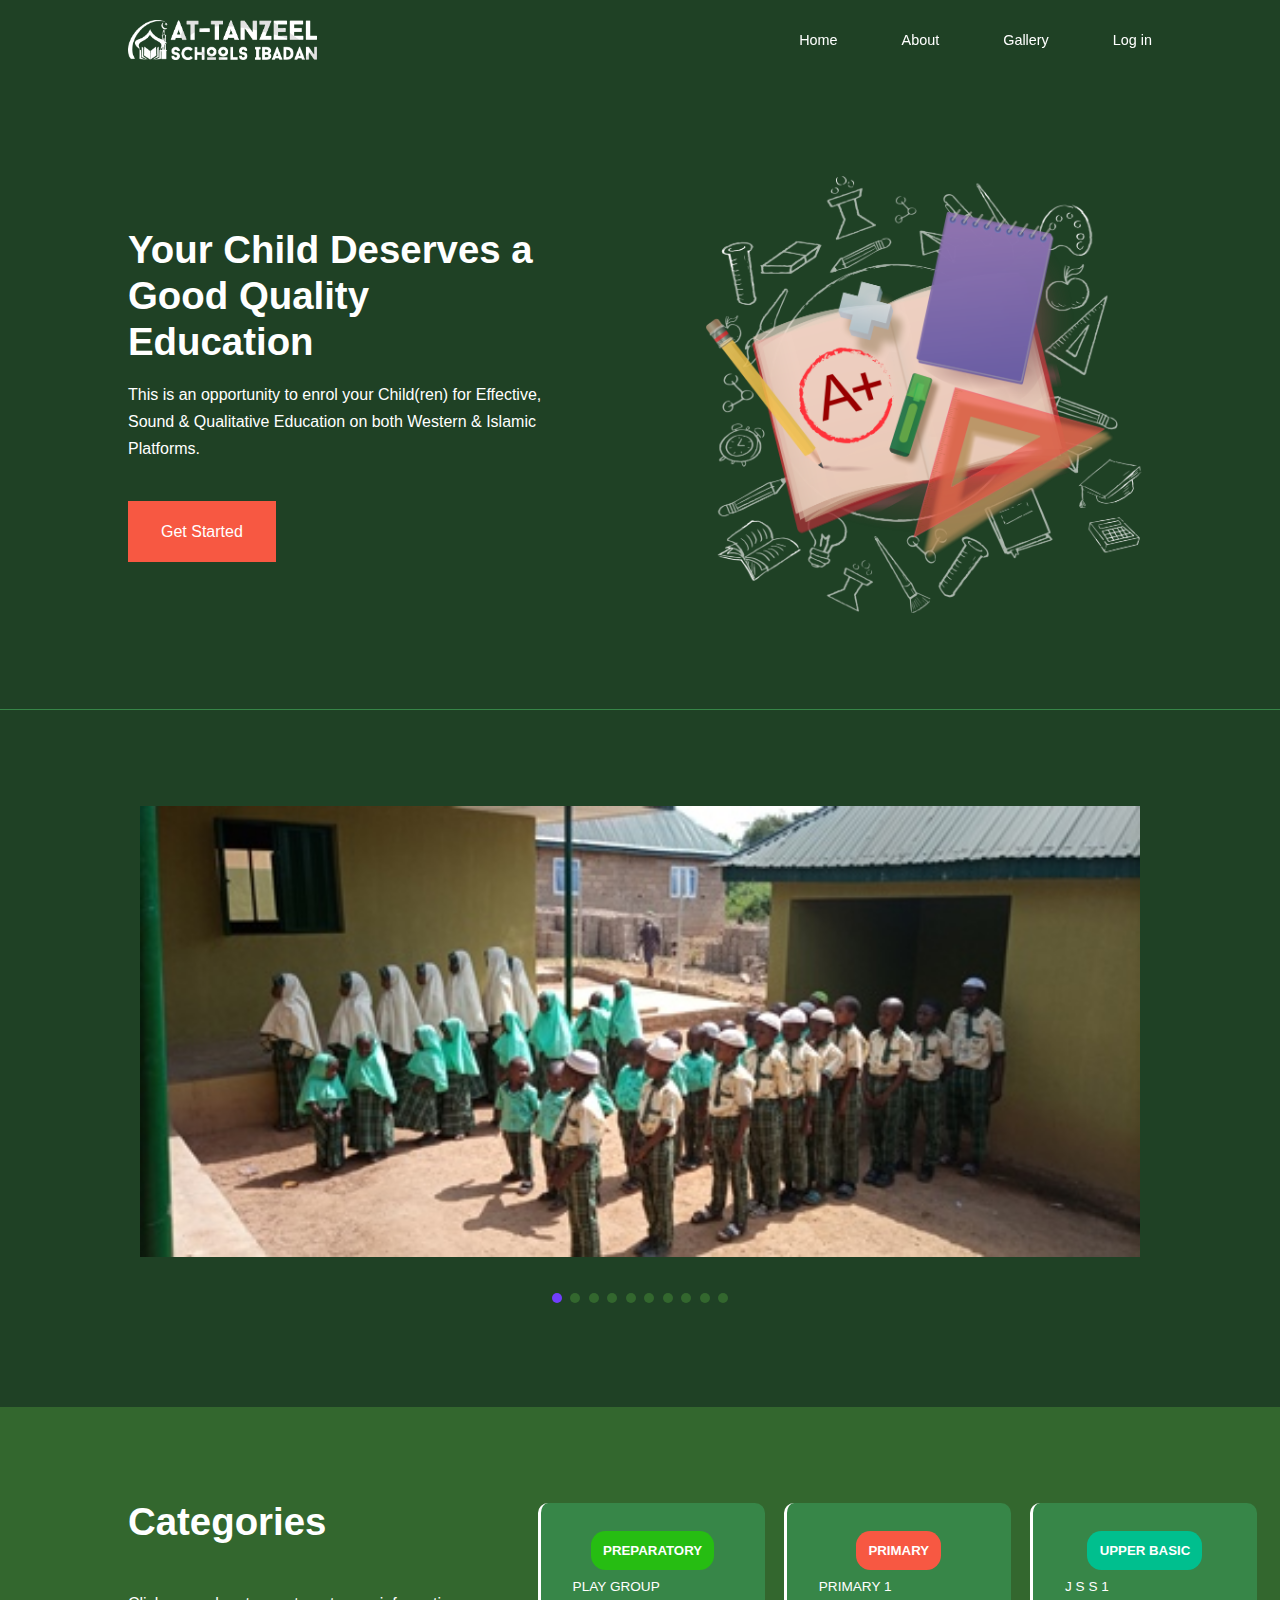
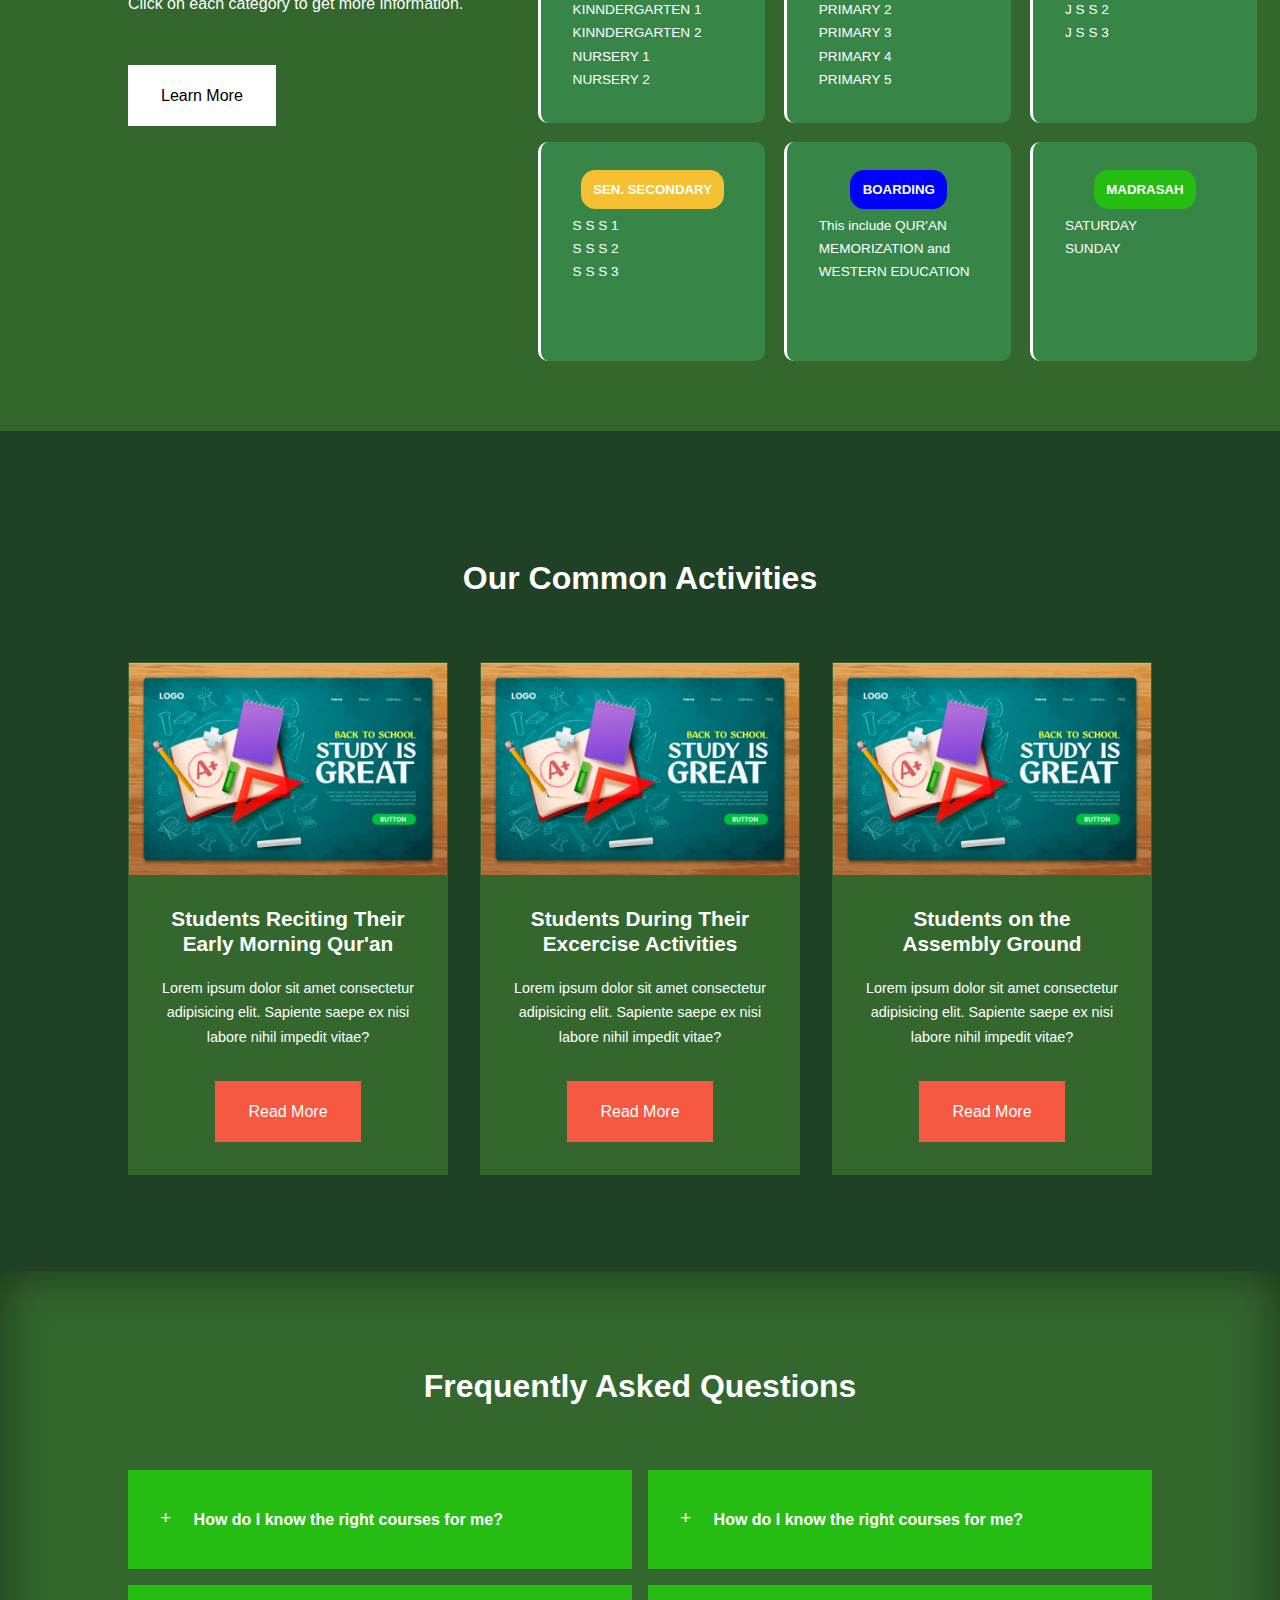
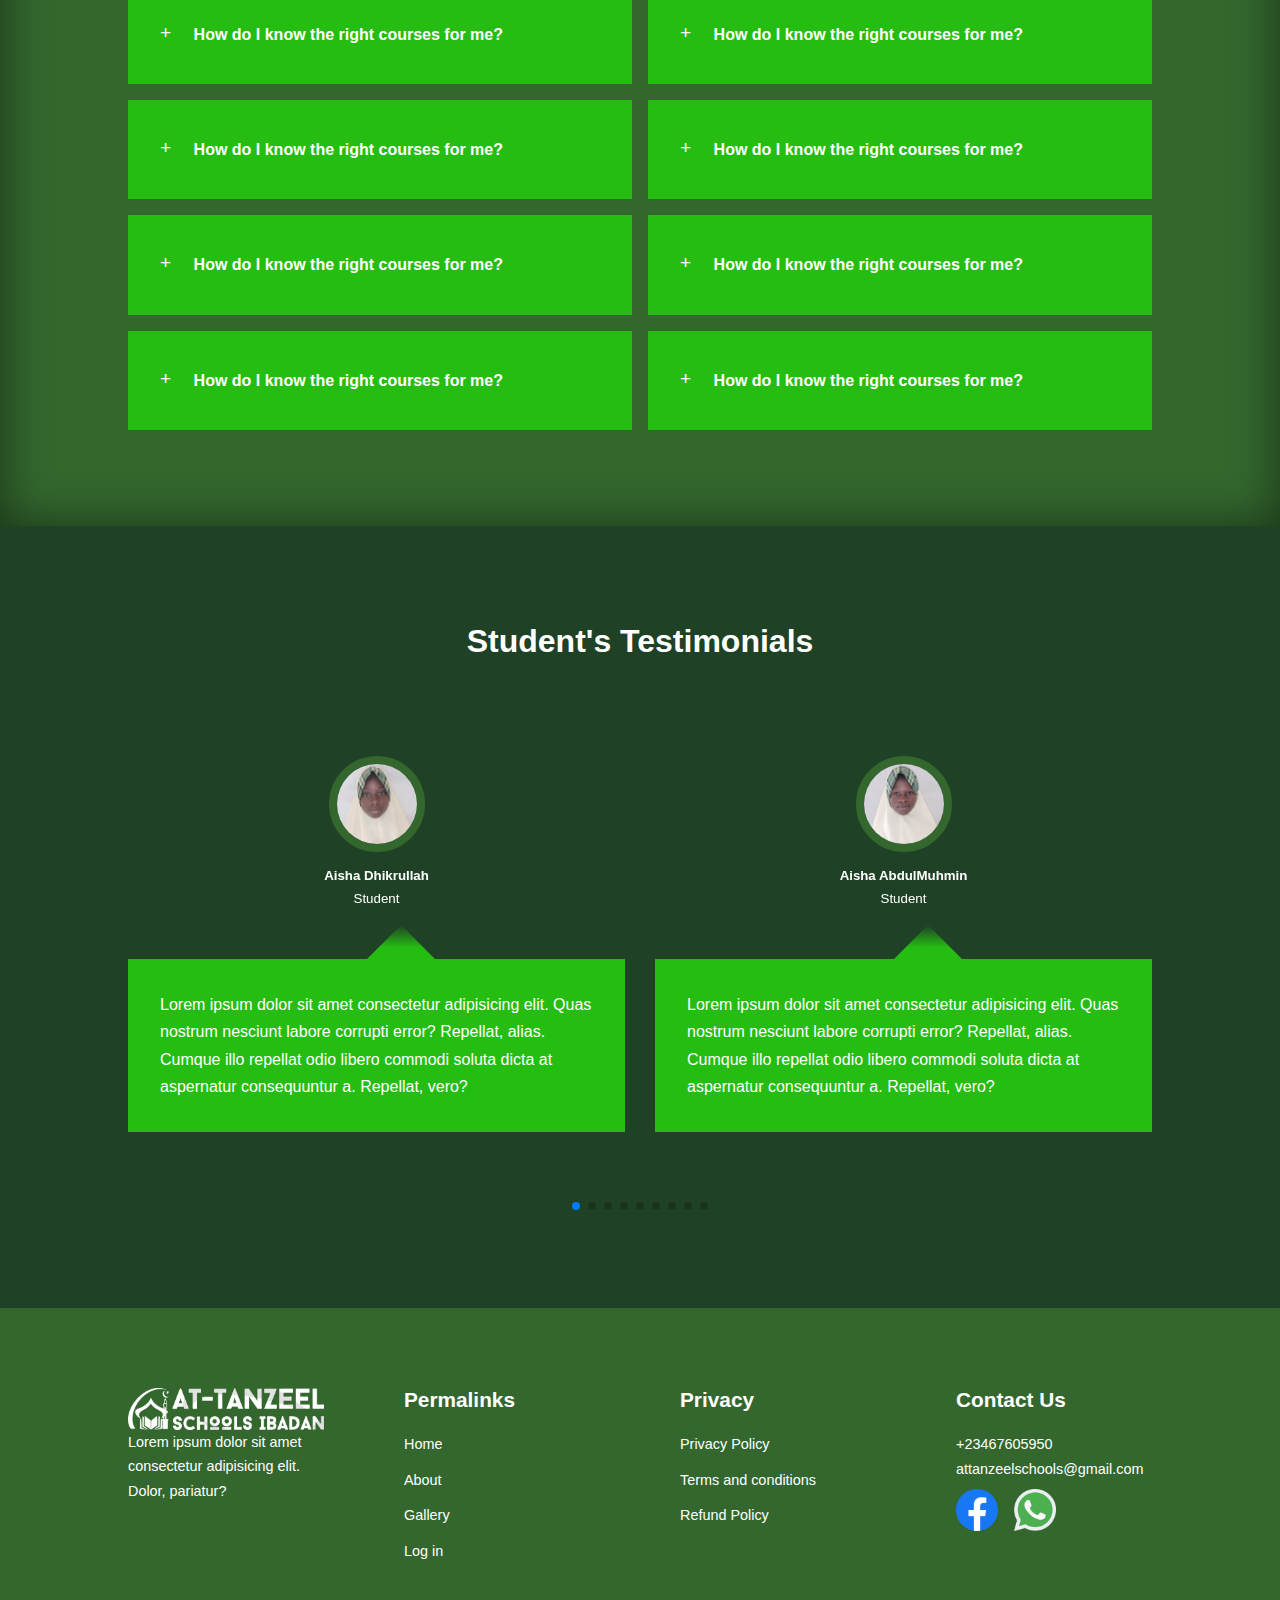
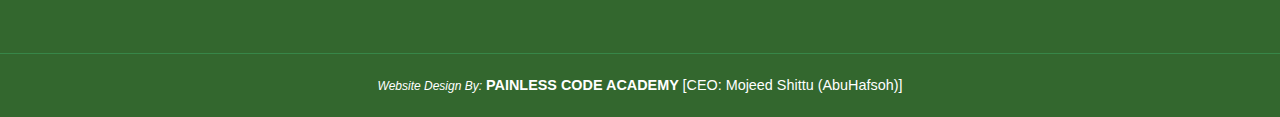
==== index.html @ 1cb52e2e "Update index.html" ====
<!doctype html>
<html lang="en">
<head>
    <meta charset="utf-8">
    <meta http-equiv="X-UA-Compatible" content="IE=edge">
    <meta name="viewport" content="width=device-width, initial-1scale=1.0">
    <title>AT-TANZEEL WEB PAGE</title>

    <!--ICONSCOUT CDN-->
    <link rel="stylesheet" href="https://unicons.iconscout.com/release/
    v2.1.6/css/unicons.css">

    <!--SWIPER JS-->
    <link rel="stylesheet" href="https://cdn.jsdelivr.net/npm/swiper@8/swiper-bundle.min.css"/>

    <link rel="stylesheet" href="./css/style.css">
</head>
<body>
    <nav>
        <div class="container nav__container">
            <a href="index.html"><img src="img/watlogo.png" ></a>
            <ul class="nav__menu">
                <li><a href="index.html">Home</a></li>
                <li><a href="about.html">About</a></li>
                <li><a href="gallery.html">Gallery</a></li>
                <li><a href="login.html">Log in</a></li>
            </ul>
            <button id="open-menu-btn"><img src="img/menu.png" ></button>
            <button id="close-menu-btn"><img src="img/cancel.png" ></button>
        </div>
    </nav>
<!---------------------------END OF NAVBAR------------------------------->

<header>
    <div class="container header__container">
        <div class="header__left">
            <h1>Your Child Deserves a Good Quality Education</h1>
            <p>
                This is an opportunity to enrol your Child(ren) for Effective, 
Sound & Qualitative Education on both Western & Islamic 
Platforms.
            </p>
            <a href="courses.html" class="btn btn-primary">Get Started</a>
        </div>

        <div class="header__right">
            <div class="header__right-image">
                <img src="./img/boook.png" >
            </div>
        </div>
    </div>
</header>
<!-----------------------END OF HEADER---------------------------->

<section class="container slides">
    <div class="slideshow-container">
        <div class="mySlides fade">
            <img src="./img/w10.jpg">
        </div>

        <div class="mySlides fade">
            <img src="./img/w1.jpg" >
        </div>

        <div class="mySlides fade">
            <img src="./img/w2.jpg" >
        </div>

        <div class="mySlides fade">
            <img src="./img/w3.jpg" >
        </div>

        <div class="mySlides fade">
            <img src="./img/w4.jpg" >
        </div>

        <div class="mySlides fade">
            <img src="./img/w5.jpg" >
        </div>

        <div class="mySlides fade">
            <img src="./img/w6.jpg" >
        </div>

        <div class="mySlides fade">
            <img src="./img/w7.jpg" >
        </div>

        <div class="mySlides fade">
            <img src="./img/w8.jpg" >
        </div>

        <div class="mySlides fade">
            <img src="./img/w9.jpg" >
        </div>

    </div>
    <br>

    <div style="text-align:center">
        <span class="dot"></span> 
        <span class="dot"></span> 
        <span class="dot"></span>
        <span class="dot"></span>
        <span class="dot"></span>
        <span class="dot"></span>
        <span class="dot"></span>
        <span class="dot"></span>
        <span class="dot"></span>
        <span class="dot"></span>

    </div>
</section>
<!----------------------------------------END OF SLIDES--------------------------------------------->


<section class="categories">
    <div class="container categories__container">
        <div class="categories__left">
            <h1>Categories</h1>
            <p>
                Click on each category to get more information.
            </p>
            <a href="#" class="btn">Learn More</a>
        </div>

        <div class="categories__right">
            <article class="category">
                <h5><a href="#" class="category__icon">PREPARATORY</a></h5>
                <p>PLAY GROUP</p>
                <p>KINNDERGARTEN 1</p>
                <p>KINNDERGARTEN 2</p>
                <p>NURSERY 1</p>
                <p>NURSERY 2</p>
            </article>

            <article class="category">
                <h5><a href="#" class="category__icon">PRIMARY</a></h5>
                <p>PRIMARY 1</p>
                <p>PRIMARY 2</p>
                <p>PRIMARY 3</p>
                <p>PRIMARY 4</p>
                <p>PRIMARY 5</p>
            </article>

            <article class="category">
                <h5><a href="#" class="category__icon">UPPER BASIC</a></h5>
                <p>J S S 1</p>
                <p>J S S 2</p>
                <p>J S S 3</p>
            </article>

            <article class="category">
                <h5><a href="#" class="category__icon">SEN. SECONDARY</a></h5>
                <p >S S S 1</p>
                <p >S S S 2</p>
                <p >S S S 3</p>
                <p class="dummy">DUMMY</p>
                <p class="dummy">DUMMY</p>
            </article>

            <article class="category">
                <h5><a href="#" class="category__icon">BOARDING</a></h5>
                <p class="qur">This include QUR'AN MEMORIZATION and WESTERN EDUCATION</p>
                <p class="dummy">DUMMY</p>
                <p class="dummy">DUMMY</p>
            </article>

            <article class="category">
                <h5><a href="#" class="category__icon">MADRASAH</a></h5>
                <p >SATURDAY</p>
                <p>SUNDAY</p>
            </article>


        </div>
    </div>
</section>
<!-----------------------END OF CATEGORIES---------------------------->


<section class="courses">
    <h2>Our Common Activities</h2>
    <div class="container courses__container">
        <article class="course">
            <div class="course__image">
                <img src="./img/5682633.jpg">
            </div>
            <div class="course__info">
                <h4>Students Reciting Their Early Morning Qur'an</h4>
                <p>Lorem ipsum dolor sit amet consectetur adipisicing elit. Sapiente saepe ex nisi labore nihil impedit vitae?</p>
                <a href="courses.html" class="btn btn-primary">Read More</a>
            </div>
        </article>

        <article class="course">
            <div class="course__image">
                <img src="./img/5682633.jpg">
            </div>
            <div class="course__info">
                <h4>Students During Their Excercise Activities</h4>
                <p>Lorem ipsum dolor sit amet consectetur adipisicing elit. Sapiente saepe ex nisi labore nihil impedit vitae?</p>
                <a href="courses.html" class="btn btn-primary">Read More</a>
            </div>
        </article>

        <article class="course">
            <div class="course__image">
                <img src="./img/5682633.jpg">
            </div>
            <div class="course__info">
                <h4>Students on the Assembly Ground</h4>
                <p>Lorem ipsum dolor sit amet consectetur adipisicing elit. Sapiente saepe ex nisi labore nihil impedit vitae?</p>
                <a href="courses.html" class="btn btn-primary">Read More</a>
            </div>
        </article>
    </div>
</section>
<!-----------------------END OF COURSES---------------------------->




<section class="faqs">
    <h2>Frequently Asked Questions</h2>
    <div class="container faqs__container">
        <article class="faq">
            <div class="faq__icon">+</div>
            <div class="question__answer">
                <h4>How do I know the right courses for me?</h4>
                <p>Lorem ipsum dolor sit amet consectetur, adipisicing elit. Quas deserunt hic assumenda vitae, 
                    deleniti voluptatem quos iure illum harum asperiores error? 
                    Maxime quam voluptas alias minus assumenda? Harum, cum? Cumque.</p>
            </div>
        </article>

        <article class="faq">
            <div class="faq__icon">+</div>
            <div class="question__answer">
                <h4>How do I know the right courses for me?</h4>
                <p>Lorem ipsum dolor sit amet consectetur, adipisicing elit. Quas deserunt hic assumenda vitae, deleniti voluptatem quos iure illum harum asperiores error? Maxime quam voluptas alias minus assumenda? Harum, cum? Cumque.</p>
            </div>
        </article>

        <article class="faq">
            <div class="faq__icon">+</div>
            <div class="question__answer">
                <h4>How do I know the right courses for me?</h4>
                <p>Lorem ipsum dolor sit amet consectetur, adipisicing elit. Quas deserunt hic assumenda vitae, deleniti voluptatem quos iure illum harum asperiores error? Maxime quam voluptas alias minus assumenda? Harum, cum? Cumque.</p>
            </div>
        </article>

        <article class="faq">
            <div class="faq__icon">+</div>
            <div class="question__answer">
                <h4>How do I know the right courses for me?</h4>
                <p>Lorem ipsum dolor sit amet consectetur, adipisicing elit. Quas deserunt hic assumenda vitae, deleniti voluptatem quos iure illum harum asperiores error? Maxime quam voluptas alias minus assumenda? Harum, cum? Cumque.</p>
            </div>
        </article>

        <article class="faq">
            <div class="faq__icon">+</div>
            <div class="question__answer">
                <h4>How do I know the right courses for me?</h4>
                <p>Lorem ipsum dolor sit amet consectetur, adipisicing elit. Quas deserunt hic assumenda vitae, deleniti voluptatem quos iure illum harum asperiores error? Maxime quam voluptas alias minus assumenda? Harum, cum? Cumque.</p>
            </div>
        </article>

        <article class="faq">
            <div class="faq__icon">+</div>
            <div class="question__answer">
                <h4>How do I know the right courses for me?</h4>
                <p>Lorem ipsum dolor sit amet consectetur, adipisicing elit. Quas deserunt hic assumenda vitae, deleniti voluptatem quos iure illum harum asperiores error? Maxime quam voluptas alias minus assumenda? Harum, cum? Cumque.</p>
            </div>
        </article>

        <article class="faq">
            <div class="faq__icon">+</div>
            <div class="question__answer">
                <h4>How do I know the right courses for me?</h4>
                <p>Lorem ipsum dolor sit amet consectetur, adipisicing elit. Quas deserunt hic assumenda vitae, deleniti voluptatem quos iure illum harum asperiores error? Maxime quam voluptas alias minus assumenda? Harum, cum? Cumque.</p>
            </div>
        </article>

        <article class="faq">
            <div class="faq__icon">+</div>
            <div class="question__answer">
                <h4>How do I know the right courses for me?</h4>
                <p>Lorem ipsum dolor sit amet consectetur, adipisicing elit. Quas deserunt hic assumenda vitae, deleniti voluptatem quos iure illum harum asperiores error? Maxime quam voluptas alias minus assumenda? Harum, cum? Cumque.</p>
            </div>
        </article>

        <article class="faq">
            <div class="faq__icon">+</div>
            <div class="question__answer">
                <h4>How do I know the right courses for me?</h4>
                <p>Lorem ipsum dolor sit amet consectetur, adipisicing elit. Quas deserunt hic assumenda vitae, deleniti voluptatem quos iure illum harum asperiores error? Maxime quam voluptas alias minus assumenda? Harum, cum? Cumque.</p>
            </div>
        </article>

        <article class="faq">
            <div class="faq__icon">+</div>
            <div class="question__answer">
                <h4>How do I know the right courses for me?</h4>
                <p>Lorem ipsum dolor sit amet consectetur, adipisicing elit. Quas deserunt hic assumenda vitae, deleniti voluptatem quos iure illum harum asperiores error? Maxime quam voluptas alias minus assumenda? Harum, cum? Cumque.</p>
            </div>
        </article>
    </div>
</section>
<!-----------------------END OF FAQS---------------------------->



<section class="container testimonials__container mySwiper">
    <h2>Student's Testimonials</h2>
    <div class="swiper-wrapper">
        <article class="testimonial swiper-slide">
            <div class="avatar">
                <img src="./img/s1.jpg">
            </div>
            <div class="testimonial__info">
                <h5>Aisha Dhikrullah</h5>
                <small>Student</small>
            </div>
            <div class="testimonial__body">
                <p>Lorem ipsum dolor sit amet consectetur adipisicing elit. Quas nostrum nesciunt labore corrupti error? Repellat, alias. Cumque illo repellat odio libero commodi soluta dicta at aspernatur consequuntur a. Repellat, vero?</p>
            </div>
        </article>

        <article class="testimonial swiper-slide">
            <div class="avatar">
                <img src="./img/s2.jpg">
            </div>
            <div class="testimonial__info">
                <h5>Aisha AbdulMuhmin</h5>
                <small>Student</small>
            </div>
            <div class="testimonial__body">
                <p>Lorem ipsum dolor sit amet consectetur adipisicing elit. Quas nostrum nesciunt labore corrupti error? Repellat, alias. Cumque illo repellat odio libero commodi soluta dicta at aspernatur consequuntur a. Repellat, vero?</p>
            </div>
        </article>

        <article class="testimonial swiper-slide">
            <div class="avatar">
                <img src="./img/s3.jpg">
            </div>
            <div class="testimonial__info">
                <h5>AbdulWajud Adedigba</h5>
                <small>Student</small>
            </div>
            <div class="testimonial__body">
                <p>Lorem ipsum dolor sit amet consectetur adipisicing elit. Quas nostrum nesciunt labore corrupti error? Repellat, alias. Cumque illo repellat odio libero commodi soluta dicta at aspernatur consequuntur a. Repellat, vero?</p>
            </div>
        </article>

        <article class="testimonial swiper-slide">
            <div class="avatar">
                <img src="./img/s4.jpg">
            </div>
            <div class="testimonial__info">
                <h5>Naimah Lawal</h5>
                <small>Student</small>
            </div>
            <div class="testimonial__body">
                <p>Lorem ipsum dolor sit amet consectetur adipisicing elit. Quas nostrum nesciunt labore corrupti error? Repellat, alias. Cumque illo repellat odio libero commodi soluta dicta at aspernatur consequuntur a. Repellat, vero?</p>
            </div>
        </article>

        <article class="testimonial swiper-slide">
            <div class="avatar">
                <img src="./img/s5.jpg">
            </div>
            <div class="testimonial__info">
                <h5>AbdulMalik Ajibola</h5>
                <small>Student</small>
            </div>
            <div class="testimonial__body">
                <p>Lorem ipsum dolor sit amet consectetur adipisicing elit. Quas nostrum nesciunt labore corrupti error? Repellat, alias. Cumque illo repellat odio libero commodi soluta dicta at aspernatur consequuntur a. Repellat, vero?</p>
            </div>
        </article>

        <article class="testimonial swiper-slide">
            <div class="avatar">
                <img src="./img/s6.jpg">
            </div>
            <div class="testimonial__info">
                <h5>Hadiyah AbdulKabir</h5>
                <small>Student</small>
            </div>
            <div class="testimonial__body">
                <p>Lorem ipsum dolor sit amet consectetur adipisicing elit. Quas nostrum nesciunt labore corrupti error? Repellat, alias. Cumque illo repellat odio libero commodi soluta dicta at aspernatur consequuntur a. Repellat, vero?</p>
            </div>
        </article>

        <article class="testimonial swiper-slide">
            <div class="avatar">
                <img src="./img/s7.jpg">
            </div>
            <div class="testimonial__info">
                <h5>Hadeethah Akintoye</h5>
                <small>Student</small>
            </div>
            <div class="testimonial__body">
                <p>Lorem ipsum dolor sit amet consectetur adipisicing elit. Quas nostrum nesciunt labore corrupti error? Repellat, alias. Cumque illo repellat odio libero commodi soluta dicta at aspernatur consequuntur a. Repellat, vero?</p>
            </div>
        </article>

        <article class="testimonial swiper-slide">
            <div class="avatar">
                <img src="./img/s8.jpg">
            </div>
            <div class="testimonial__info">
                <h5>AbdulMuiz Asimi</h5>
                <small>Student</small>
            </div>
            <div class="testimonial__body">
                <p>Lorem ipsum dolor sit amet consectetur adipisicing elit. Quas nostrum nesciunt labore corrupti error? Repellat, alias. Cumque illo repellat odio libero commodi soluta dicta at aspernatur consequuntur a. Repellat, vero?</p>
            </div>
        </article>

        <article class="testimonial swiper-slide">
            <div class="avatar">
                <img src="./img/s9.jpg">
            </div>
            <div class="testimonial__info">
                <h5>AbdurRahman Saheed</h5>
                <small>Student</small>
            </div>
            <div class="testimonial__body">
                <p>Lorem ipsum dolor sit amet consectetur adipisicing elit. Quas nostrum nesciunt labore corrupti error? Repellat, alias. Cumque illo repellat odio libero commodi soluta dicta at aspernatur consequuntur a. Repellat, vero?</p>
            </div>
        </article>

        <article class="testimonial swiper-slide">
            <div class="avatar">
                <img src="./img/s10.jpg">
            </div>
            <div class="testimonial__info">
                <h5>Muhammad Alamutu</h5>
                <small>Student</small>
            </div>
            <div class="testimonial__body">
                <p>Lorem ipsum dolor sit amet consectetur adipisicing elit. Quas nostrum nesciunt labore corrupti error? Repellat, alias. Cumque illo repellat odio libero commodi soluta dicta at aspernatur consequuntur a. Repellat, vero?</p>
            </div>
        </article>
    </div>
    <div class="swiper-pagination"></div>
</section>
<!-----------------------------------END OF TESTIMONIAL----------------------------------------->

<footer>
    <div class="container footer__container">
        <div class="footer__1">
            <a href="index.html" class="footer__logo"><img src="img/watlogo.png" ></a>
            <p>
                Lorem ipsum dolor sit amet consectetur adipisicing elit. Dolor, pariatur?
            </p>
        </div>

        <div class="footer__2">
            <h4>Permalinks</h4>
            <ul class="permalinks">
                <li><a href="index.html">Home</a></li>
                <li><a href="about.html">About</a></li>
                <li><a href="gallery.html">Gallery</a></li>
                <li><a href="login.html">Log in</a></li>
            </ul>
        </div>

        <div class="footer__3">
            <h4>Privacy</h4>
            <ul class="privacy">
                <li><a href="#">Privacy Policy</a></li>
                <li><a href="#">Terms and conditions</a></li>
                <li><a href="#">Refund Policy</a></li>
            </ul>
        </div>

        <div class="footer__4">
            <h4>Contact Us</h4>
            <div>
                <p>+23467605950</p>
                <p>attanzeelschools@gmail.com</p>
            </div>

            <ul class="footer__socials">
                <li><a href="#" class="f"><img src="./img/fb.png"></a></li>
                <li><a href="#" class="w"><img src="./img/wat.png"></a></li>
            </ul>
        </div>
    </div>

    <div class="footer__copyright">
        <small><em>Website Design By:</small></em> <strong>PAINLESS CODE ACADEMY </strong>[CEO: Mojeed Shittu (AbuHafsoh)]</small>
    </div>
</footer>
<!-----------------------------------END OF FOOTER----------------------------------------->




<script src="https://cdn.jsdelivr.net/npm/swiper@8/swiper-bundle.min.js"></script>
<script src="./js/main.js"></script>
<script>
    var swiper = new Swiper(".mySwiper", {
        slidesPerView: 1,
        spaceBetween: 30,
        pagination: {
          el: ".swiper-pagination",
          clickable: true,
        },
        //when window width is >= 600px
        breakpoints: {
            600: {
                slidesPerView: 2,
            }
        }
      });
</script>

<!---------------------------------------IMAGE SLIDERS------------------------------------->
<script>
    let slideIndex = 0;
    showSlides();
    function showSlides() {
      let i;
      let slides = document.getElementsByClassName("mySlides");
      let dots = document.getElementsByClassName("dot");
      for (i = 0; i < slides.length; i++) {
        slides[i].style.display = "none";  
      }
      slideIndex++;
      if (slideIndex > slides.length) {slideIndex = 1}    
      for (i = 0; i < dots.length; i++) {
        dots[i].className = dots[i].className.replace(" active", "");
      }
      slides[slideIndex-1].style.display = "block";  
      dots[slideIndex-1].className += " active";
      setTimeout(showSlides, 5000); // Change image every 2 seconds
    }
    </script>
    
    <script>
    // change navbar styles on scroll

window.addEventListener('scroll', () => {
    document.querySelector('nav').classList.toggle('window-scroll', window.scrollY > 0)
})

// show/hide faq answer

const faqs = document.querySelectorAll('.faq');

faqs.forEach(faq => {
    faq.addEventListener('click', () =>{
        faq.classList.toggle('open')

        // change icon
        const icon = faq.querySelector('.faq__icon i');
        if(icon.className === 'uil uil-plus') {
            icon.className = 'uil uil-minus'
        } else {
            icon.className = 'uil uil-plus'
        }

    })
})


///show/hide nav menu
const menu = document.querySelector(".nav__menu")
const menuBtn = document.querySelector("#open-menu-btn")
const closeBtn = document.querySelector("#close-menu-btn")

menuBtn.addEventListener('click', () => {
    menu.style.display = "flex";
    closeBtn.style.display = "inline-block";
    menuBtn.style.display = "none";
})

/// close nav menuu
closeBtn.addEventListener('click', () => {
    menu.style.display = "none";
    closeBtn.style.display = "none";
    menuBtn.style.display = "inline-block";
})
    </script>
</body>

</html>
---- css/style.css ----
* {
    margin: 0;
    padding: 0;
    outline: 0;
    border: 0;
    text-decoration: none;
    list-style: none;
    box-sizing: border-box;
}

:root{
    --color-primary: #26bd12;
    --color-success: #00bf8e;
    --color-warning: #f5c132;
    --color-danger: #f75842;
    --color-danger-variant: rgba(247, 88, 66, 0.4);
    --color-white: #fff;
    --color-light: rgba(255, 255, 255, 0.7);  
    --color-black: #000;  
    --color-bg: #1f4125;
    --color-bg1: #33672e;
    --color-bg2: #378648;
 

    --container-width-lg: 80%;
    --container-width-md: 90%;
    --container-width-sn: 94%;

    --transition: all 400ms ease;
}

body {
    font-family: 'Segoe UI', Tahoma, Geneva, Verdana, sans-serif;
    line-height: 1.7;
    color: var(--color-white);
    background: var(--color-bg);
}

.container {
    width: var(--container-width-lg);
    margin: 0 auto;
}

section{
    padding: 6rem 0;
}

section h2 {
    text-align: center;
    margin-bottom: 4rem;
}

h1, h2, h3, h4, h5 {
    line-height: 1.2;
}

h1 {
    font-size: 2.4rem;
}

h2 {
    font-size: 2rem;
}

h3 {
    font-size: 1.6rem;
}

h4 {
    font-size: 1.3rem;
}
a {
    color: var(--color-white);
}

img {
    width: 100%;
    display: block;
    object-fit: cover;
}

.btn {
    display: inline-block;
    background: var(--color-white);
    color: var(--color-black);
    padding: 1rem 2rem;
    border: 1px solid transparent;
    font-weight: 500;
    transition: var(--transition);
}

.btn:hover {
    background: transparent;
    color: var(--color-white);
    border-color: var(--color-white);
}

.btn-primary {
    background: var(--color-danger);
    color: var(--color-white);
}

/* ******************** NAVBAR ******************** */
nav {
    background: transparent;
    width: 100vw;
    height: 5rem;
    position: fixed;
    top: 0;
    z-index: 11;
}

/* change navbar styles on scroll using javascript */
.window-scroll {
    background: rgba(38, 189, 18, 0.9);;
    box-shadow: 0 1rem 2rem rgba(0, 0, 0, 0.2);
}

.nav__container {
    height: 100%;
    display: flex;
    justify-content: space-between;
    align-items: center;
}

.nav__container img {
    width: 188.68px; 
    height: 40.24px;
}

#open-menu-btn img {
    width: 18px;
    height: 16px;
}

#close-menu-btn img {
    width: 16px;
    height: 16px;
}

nav button {
    display: none;
}

.nav__menu {
    display: flex;
    align-items: center;
    gap: 4rem;
}

.nav__menu a {
    font-size: 0.9rem;
    transition: var(--transition)
}

.nav__menu a:hover {
    color: var(--color-bg2);
}

/* ******************** HEADER ******************** */

header {
    position: relative;
    top: 5rem;
    overflow: hidden;
    height: 70vh;
    margin-bottom: 5rem;
    border-bottom: 1px solid var(--color-bg2);
}

.header__container {
    display: grid;
    grid-template-columns: 1fr 1fr;
    align-items: center;
    gap: 10rem;
    height: 100%;
}

.header__left p {
    margin: 1rem 0 2.4rem;
}

.header__right-image {
    width: 446px; 
    height: 437px;
}


/* ******************** SLIDES ******************** */
* {
    box-sizing: border-box;
}

body {
    font-family: Verdana, sans-serif;
}

.mySlides {
    display: none;
}

img {
    vertical-align: middle;

}

.fade {
    width: 100%;
    height: 100%;
    margin: 0 auto;
}

.fade img {
    width: 100%;
    height: 100%;
}

.slideshow-container {
  max-width: 1000px;
  position: relative;
  margin: auto;
}

.text {
  color: #f2f2f2;
  font-size: 15px;
  padding: 8px 12px;
  position: absolute;
  bottom: 8px;
  width: 100%;
  text-align: center;
}


.numbertext {
  color: #f2f2f2;
  font-size: 12px;
  padding: 8px 12px;
  position: absolute;
  top: 0;
}

.dot {
  height: 10px;
  width: 10px;
  margin: 0 2px;
  background-color: var(--color-bg1);
  border-radius: 50%;
  display: inline-block;
  transition: background-color 0.6s ease;
 
}

.active {
  background-color: #713efd;
}

.fade {
  animation-name: fade;
  animation-duration: 1.5s;
}

@keyframes fade {
  from {opacity: .4} 
  to {opacity: 1}
}


/* ******************** CATEGORIES ******************** */

.categories {
    background: var(--color-bg1);
    height: 39rem;
    width: 100%;
}

.categories h1 {
    line-height: 1;
    margin-bottom: 3rem;
}

.categories__container {
    display: grid;
    grid-template-columns: 40% 60%;
}

.categories__left {
    margin-right: 4rem;
}
.categories__left p {
    margin: 1rem 0 3rem;
}

.categories__right {
    display: grid;
    grid-template-columns: repeat(3, 1fr);
    gap: 1.2rem;
}

.category {
    background: var(--color-bg2);
    padding: 2rem;
    border-left: 3px solid white;
    border-radius: 10px;
    transition: var(--transition);
}

.category:hover {
    box-shadow: 0 3rem 3rem rgba(0, 0, 0, 0.3);
    z-index: 1;
}




.category:nth-child(2) .category__icon{
    background: var(--color-danger);
}
.category:nth-child(2) .category__icon:hover{
    background: transparent;
    border-color: white;
}

.category:nth-child(3) .category__icon{
    background: var(--color-success);
}
.category:nth-child(3) .category__icon:hover{
    background: transparent;
    border-color: white;
}

.category:nth-child(4) .category__icon{
    background: var(--color-warning);
}
.category:nth-child(4) .category__icon:hover{
    background: transparent;
    border-color: white;
}

.category:nth-child(5) .category__icon{
    background: blue;
}
.category:nth-child(5) .category__icon:hover{
    background: transparent;
    border-color: white;
}

.category:nth-child(6) .category__icon{
    background: var(--color-primary);
}
.category:nth-child(6) .category__icon:hover{
    background: transparent;
    border-color: white;
}

.category__icon {
    background: var(--color-primary);
    padding: 0.7rem;
    border-radius: 0.9rem;
    transition: var(--transition);
    border: 1px solid transparent;
}

.category__icon:hover{
    background: transparent;
    border-color: white;
}


.category h5 {
    margin: 0.5rem 0 1rem;
    width: 10rem;
    text-align: center;
}

.category p {
    font-size: 0.85rem;
}

.dummy{
    visibility: hidden;
}

.qur {
    text-align: left;
}
/* ******************** COURSES ******************** */

.courses {
    margin-top: 2rem;
}

.courses__container {
    display: grid;
    grid-template-columns: repeat(3, 1fr);
    gap: 2rem;
}

.course {
    background: var(--color-bg1);
    text-align: center;
    border: 1px solid transparent;
    transition: var(--transition);
}

.course:hover {
    background: transparent;
    border-color: var(--color-primary);
}

.course__info {
    padding: 2rem;
}

.course__info p {
    margin: 1.2rem 0 2rem;
    font-size: 0.9rem;
}

/* ******************** FAQS ******************** */

.faqs {
    background: var(--color-bg1);
    box-shadow: inset 0 0 3rem rgba(0, 0, 0, 0.5);
}

.faqs__container {
    display: grid;
    grid-template-columns: 1fr 1fr;
    gap: 1rem;
}

.faq {
    padding: 2rem;
    display: flex;
    align-items: center;
    gap: 1.4rem;
    height: fit-content;
    background: var(--color-primary);
    cursor: pointer;
}

.faq:hover {
    background: #1b8f0c;
}

.faq h4 {
    font-size: 1rem;
    line-height: 2.2;
}

.faq__icon {
    align-self: flex-start;
    font-size: 1.2rem;
}

.faq p {
    margin-top: 0.8rem;
    display: none;

}

.faq.open p {
    display: block;
}

/* ***************************************** TESTIMONIALS ******************************************** */

.testimonials__container {
    overflow-x: hidden;
    position: relative;
    margin-bottom: 5rem;
}

.testimonial {
    padding-top: 2rem;
}

.avatar {
    width: 6rem;
    height: 6rem;
    border-radius: 50%;
    overflow: hidden;
    margin: 0 auto 1rem;
    border: 0.5rem solid var(--color-bg1);
}

.testimonial__info {
    text-align: center;
}

.testimonial__body {
    background: var(--color-primary);
    padding: 2rem;
    margin-top: 3rem;
    position: relative;
}

.testimonial__body::before {
    content: "";
    background: linear-gradient(
        135deg,
        transparent, 
        var(--color-primary), 
        var(--color-primary),
        var(--color-primary)
        );
    display: block;
    width: 3rem;
    height: 3rem;
    position: absolute;
    left: 50%;
    top: -1.5rem;
    transform: rotate(45deg);
}



/* ******************************* FOOTER ******************************* */

footer {
    background: var(--color-bg1);
    padding-top: 5rem;
    font-size: 0.9rem;
}

.footer__container {
    display: grid;
    grid-template-columns: repeat(4, 1fr);
    gap: 5rem;
}

.footer__container > div h4 {
    margin-bottom: 1.2rem;
}

.footer__1 p {
    margin: 0 0 2rem;
}

footer ul li{
    margin-bottom: 0.7rem;
}

footer ul li a:hover {
    text-decoration: underline;
}

.footer__socials {
    display: flex;
    gap: 1rem;
    font-size: 1.2rem;
    margin-top: 0.5rem;
    width: 100px;
    height: 100px;
}

.footer__copyright {
    text-align: center;
    margin-top: 4rem;
    padding: 1.2rem 0;
    border-top: 1px solid var(--color-bg2);
}



/* ************************************ MEDIA QUERIES (TABLETS) ************************************ */

@media screen and (max-width: 1024px) {
    .container {
        width: var(--container-width-md);
    }

    h1 {
        font-size: 2.2rem;
    }

    h2 {
        font-size: 1.7rem;
    }

    h3 {
        font-size: 1.4rem;
    }

    h4 {
        font-size: 1.2rem;
    }

    /* ***************************** NAVBAR *************************** */

    nav button {
        display: inline-block;
        background: transparent;
        font-size: 1.8rem;
        color: var(--color-white);
        cursor: pointer;
    }

    nav button#close-menu-btn {
        display: none;
    }

    .nav__menu {
        position: fixed;
        top: 5rem;
        right: 5%;
        height: fit-content;
        width: 18rem;
        flex-direction: column;
        gap: 0;
        display: none;
    }

    .nav__menu li {
        width: 100%;
        height: 5.8rem;
        animation: animateNavItems 400ms linear forwards;
        transform-origin: top right;
        opacity: 0;
    }

    .nav__menu li:nth-child(2) {
        animation-delay: 200ms;
    }

    .nav__menu li:nth-child(3) {
        animation-delay: 400ms;
    }

    .nav__menu li:nth-child(4) {
        animation-delay: 600ms;
    }

    @keyframes animateNavItems {
        0% {
            transform: rotateZ(-90deg) rotateX(90deg) scale(0.1);
        }
        100%{
            transform: rotateZ(0deg) rotateX(0) scale(1);
            opacity: 1;
        }
    }

    /* ********** OR YOU CAN USE **************** 
    @keyframes animateNavItems {
        from {

        }
        to{

        }
    } */

    .nav__menu li a {
        background: var(--color-primary);
        box-shadow: -4rem 6rem 10rem rgba(0, 0, 0, 0.6);
        width: 100%;
        height: 100%;
        display: grid;
        place-items: center;
    }

    .nav__menu li a:hover {
        background: var(--color-bg2);
        color: var(--color-white);
    }


     /* ***************************** HEADER *************************** */

     header {
         height: 72vh;
         margin-bottom: 4rem;
     }

     .header__container {
         gap: 0;
         padding-bottom: 3rem;
     }

     .header__right-image {
        width: 359px; 
        height: 351px;
    }

      /* ***************************** CATEGORY *************************** */

      .categories {
          height: auto;
      }

      .categories__container {
          grid-template-columns: 1fr;
          gap: 3rem;
      }

      .categories__left {
          margin-right: 0;
      }

    /* ***************************** POPULAR ACTIVITIES *************************** */

    .courses {
        margin-top: 0;
    }

    .courses__container {
        grid-template-columns: 1fr 1fr;
    }

    /* ***************************** FAQS *************************** */
    .faqs__container {
        grid-template-columns: 1fr;
    }

    .faq {
        padding: 1.5rem;
    }

    /* ***************************** FOOTER *************************** */

    .footer__container {
        grid-template-columns: 1fr 1fr;
    }
}



/* ******************************* MEDIA QUERIES (PHONE) ************************************ */

@media screen and (max-width: 600px) {
    .container {
        width: var(--container-width-sn);
    }

    /* ***************************** NAVBAR *************************** */
    .nav__menu {
        right: 3%;
    }

    /* ***************************** HEADER *************************** */
    header {
        height: 120vh;
    }

    .header__container {
        grid-template-columns: 1fr;
        text-align: center;
        margin-top: 2rem;
    }

    .header__right {
        display: flex;
        justify-content: center;
        margin-top: 1rem;
    }

    .header__left p {
        margin-bottom: 1.3rem;
    }

    /* ***************************** HEADER *************************** */

    .categories__right {
        grid-template-columns: 1fr 1fr;
        gap: 0.7rem;
    }

    .category {
        padding: 1rem;
        border-radius: 1rem;
    }

    /* ***************************** POPULAR ACTIVITIES *************************** */

    .courses__container {
        grid-template-columns: 1fr;
    }

    /* ***************************** TESTIMONIAL *************************** */

    .testimonial__body {
        padding: 1.2rem;
    }

    /* ***************************** FOOTER *************************** */

    .footer__container {
        grid-template-columns: 1fr;
        text-align: center;
        gap: 2rem;
    }

    .footer__1 p {
        margin: 1rem auto;
    }

    .footer__socials {
        width: 70px;
        height: 70px;
        margin: 0 auto;
        margin-top: 3rem;
    }

    .footer__copyright {
        font-size: 13px;
    }

    .footer__logo img {
        width: 188.68px;
        height: 40.24px;
        margin: 0 auto;
    }

}
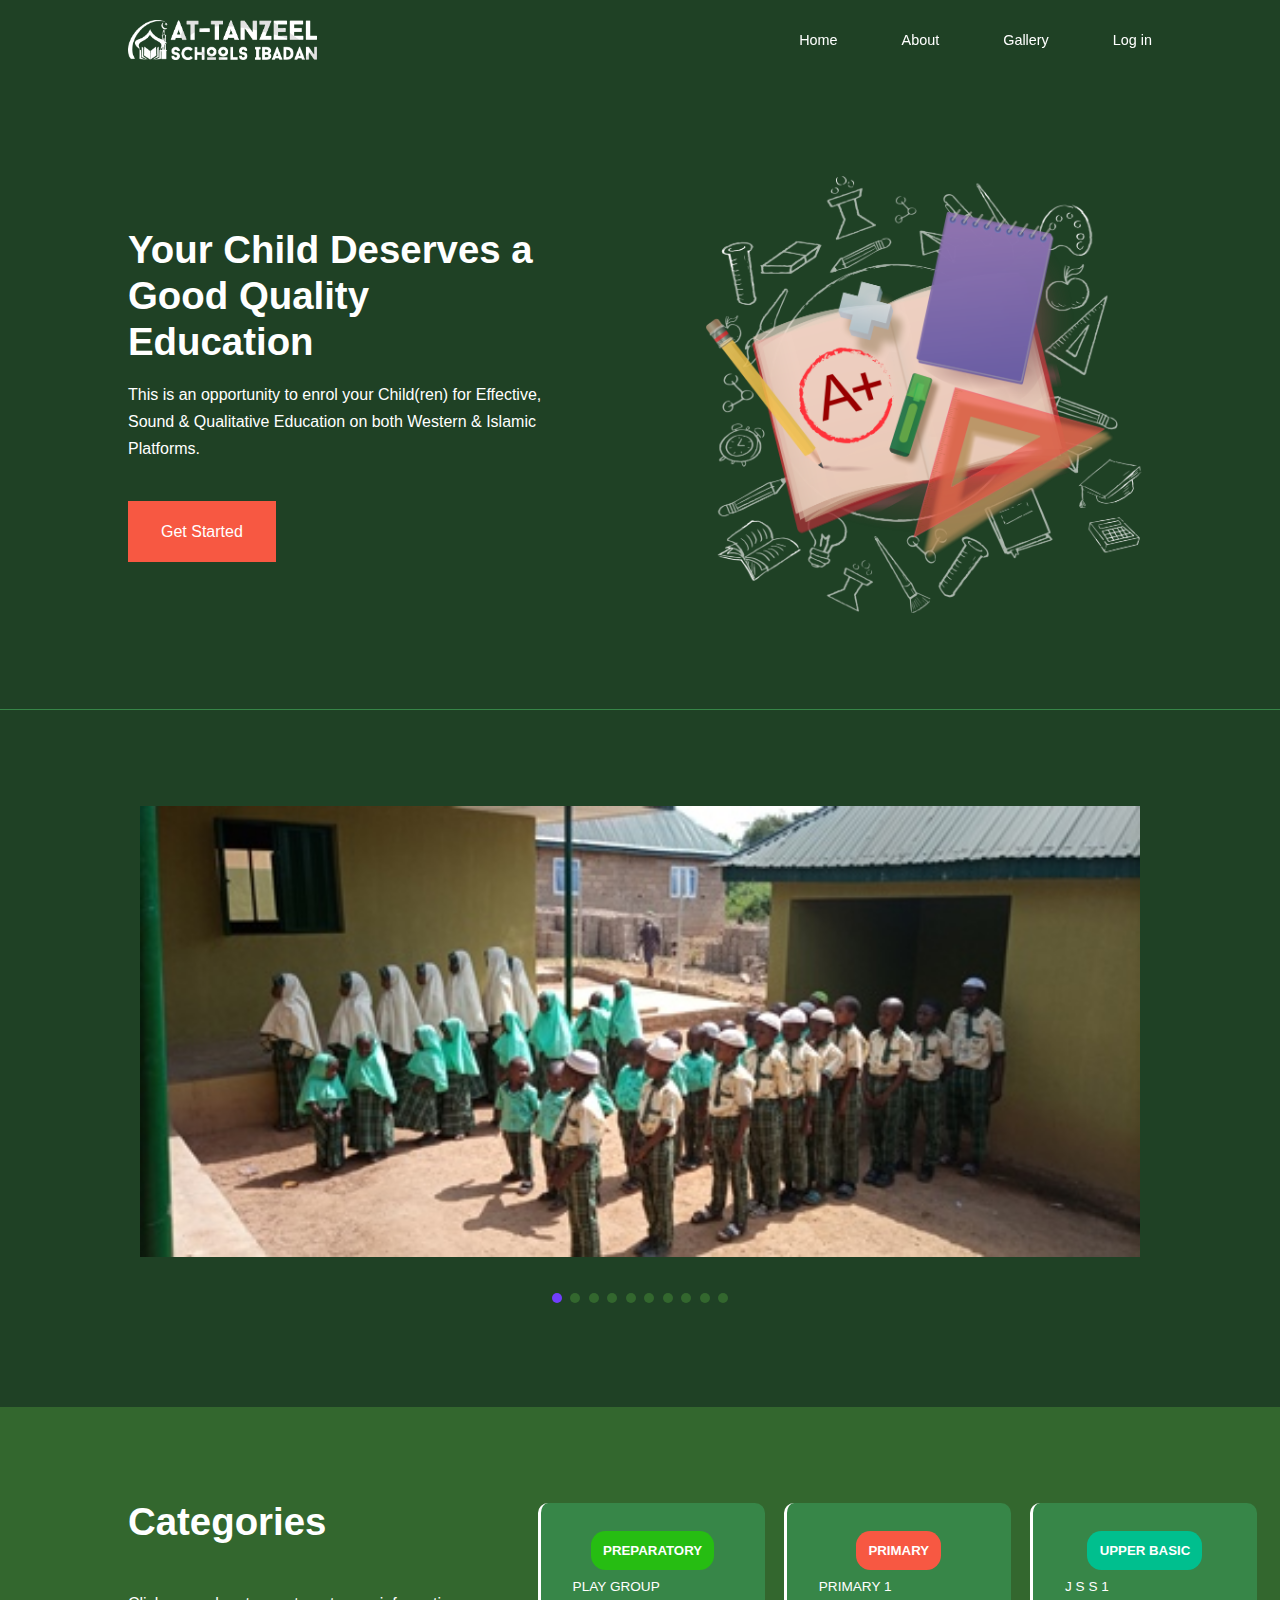
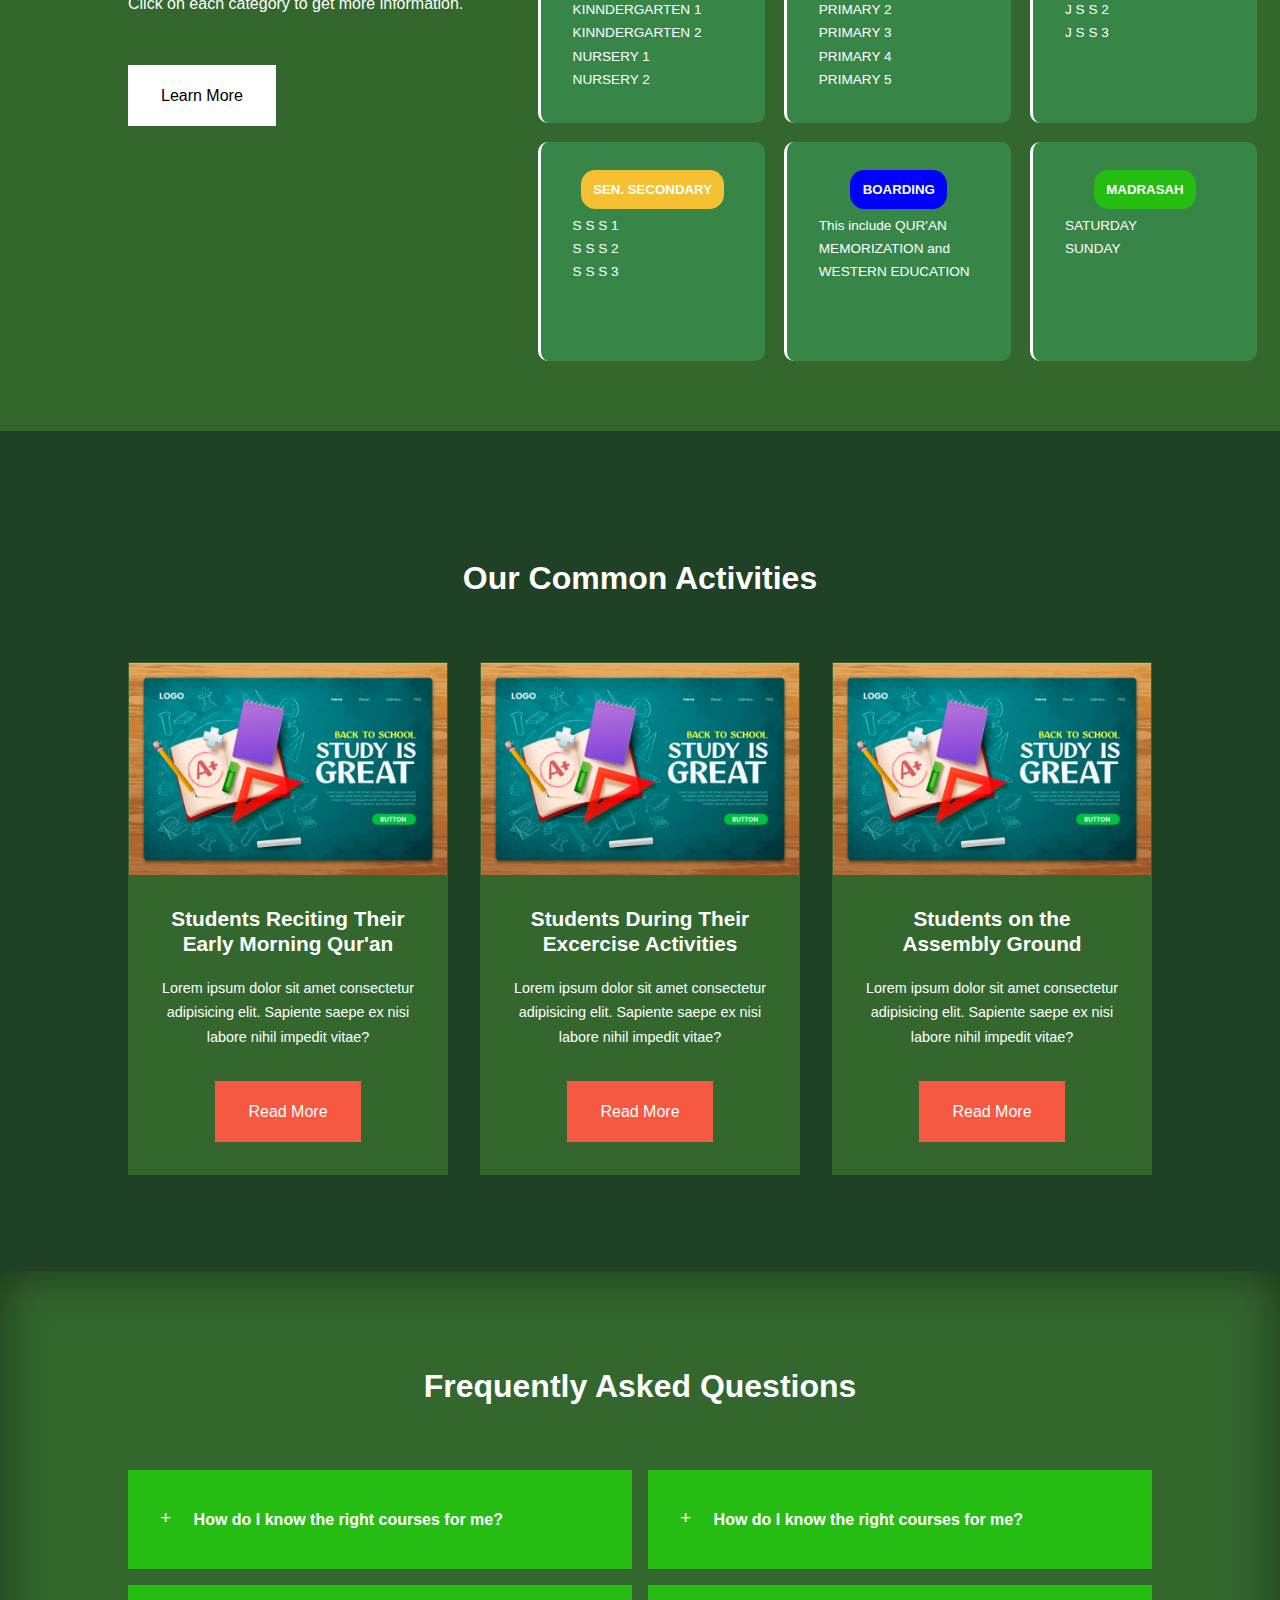
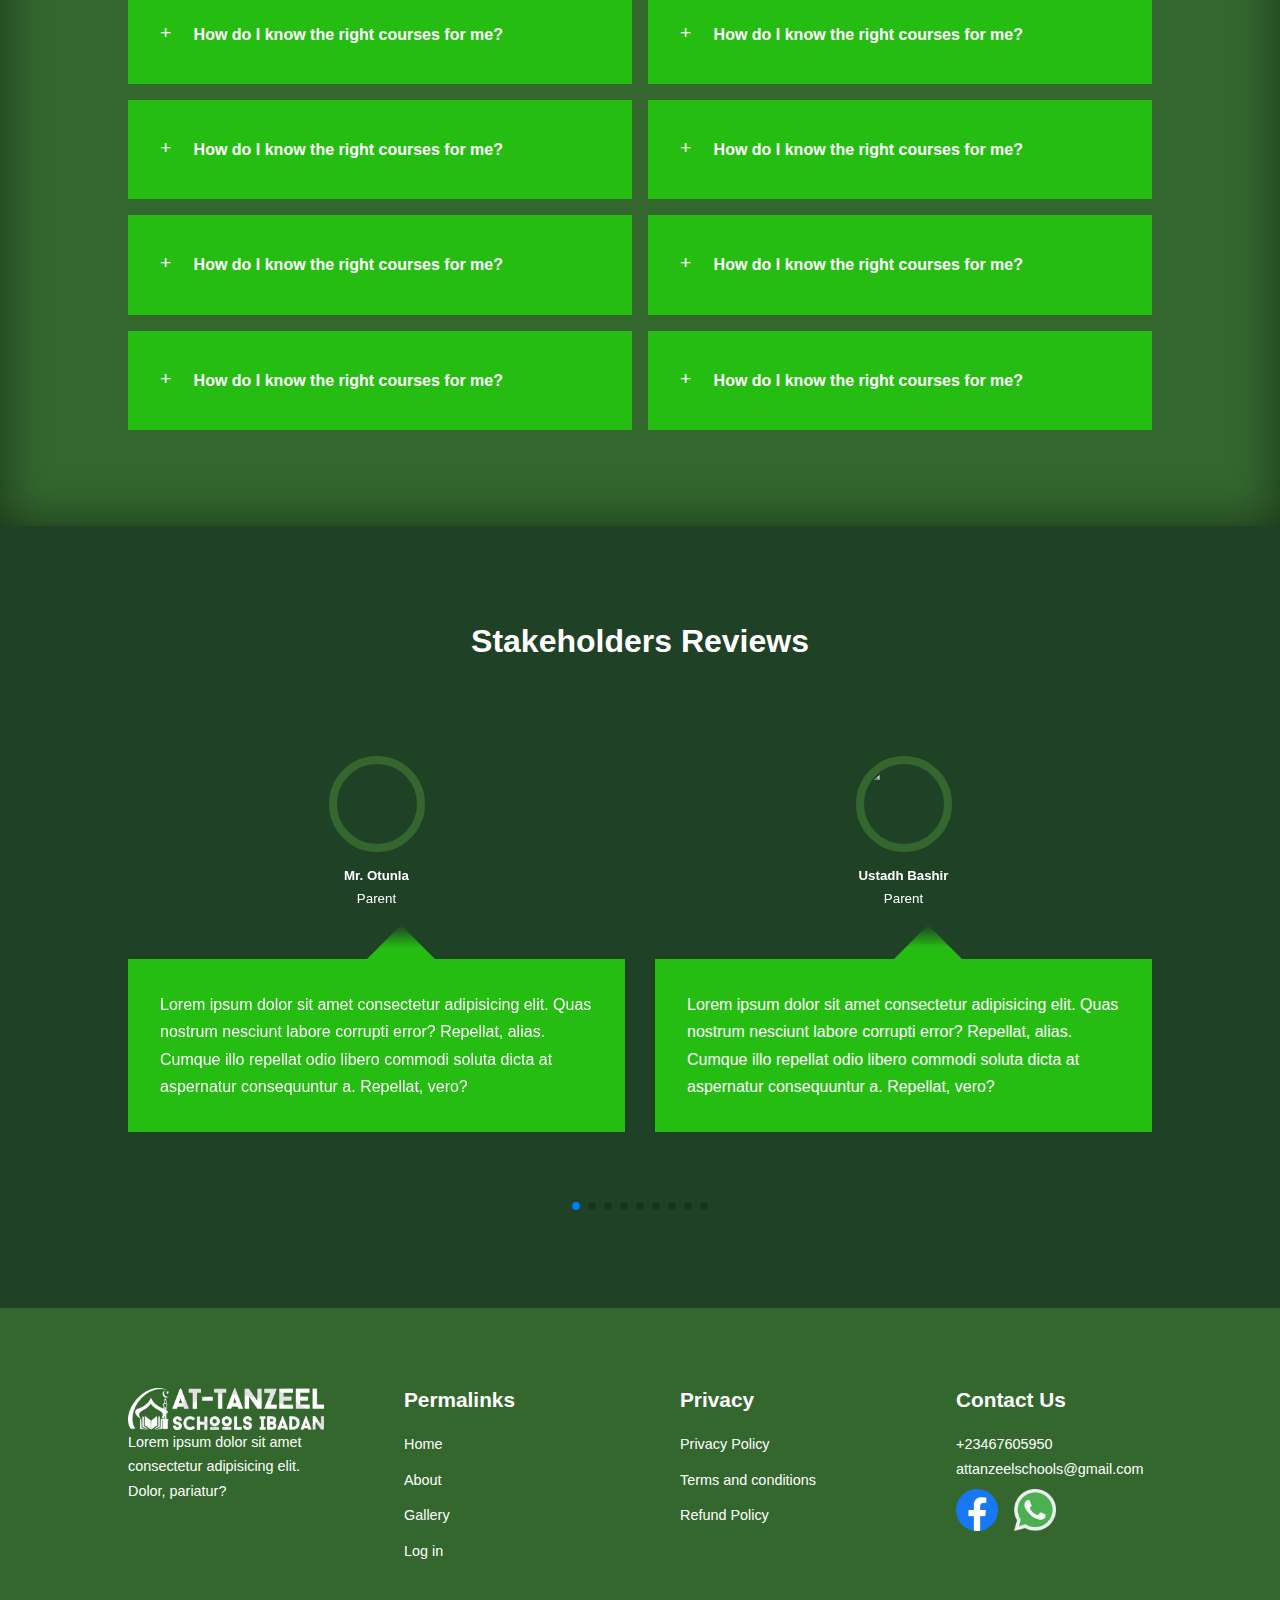
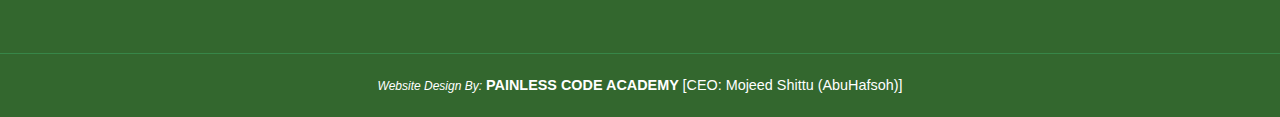
==== commit b707a793: "Update index.html" ====
--- a/index.html
+++ b/index.html
@@ -312,132 +312,132 @@
 
 
 <section class="container testimonials__container mySwiper">
-    <h2>Student's Testimonials</h2>
+    <h2>Stakeholders Reviews</h2>
     <div class="swiper-wrapper">
         <article class="testimonial swiper-slide">
             <div class="avatar">
-                <img src="./img/s1.jpg">
-            </div>
-            <div class="testimonial__info">
-                <h5>Aisha Dhikrullah</h5>
-                <small>Student</small>
-            </div>
-            <div class="testimonial__body">
-                <p>Lorem ipsum dolor sit amet consectetur adipisicing elit. Quas nostrum nesciunt labore corrupti error? Repellat, alias. Cumque illo repellat odio libero commodi soluta dicta at aspernatur consequuntur a. Repellat, vero?</p>
-            </div>
-        </article>
-
-        <article class="testimonial swiper-slide">
-            <div class="avatar">
-                <img src="./img/s2.jpg">
-            </div>
-            <div class="testimonial__info">
-                <h5>Aisha AbdulMuhmin</h5>
-                <small>Student</small>
-            </div>
-            <div class="testimonial__body">
-                <p>Lorem ipsum dolor sit amet consectetur adipisicing elit. Quas nostrum nesciunt labore corrupti error? Repellat, alias. Cumque illo repellat odio libero commodi soluta dicta at aspernatur consequuntur a. Repellat, vero?</p>
-            </div>
-        </article>
-
-        <article class="testimonial swiper-slide">
-            <div class="avatar">
-                <img src="./img/s3.jpg">
-            </div>
-            <div class="testimonial__info">
-                <h5>AbdulWajud Adedigba</h5>
-                <small>Student</small>
-            </div>
-            <div class="testimonial__body">
-                <p>Lorem ipsum dolor sit amet consectetur adipisicing elit. Quas nostrum nesciunt labore corrupti error? Repellat, alias. Cumque illo repellat odio libero commodi soluta dicta at aspernatur consequuntur a. Repellat, vero?</p>
-            </div>
-        </article>
-
-        <article class="testimonial swiper-slide">
-            <div class="avatar">
-                <img src="./img/s4.jpg">
-            </div>
-            <div class="testimonial__info">
-                <h5>Naimah Lawal</h5>
-                <small>Student</small>
-            </div>
-            <div class="testimonial__body">
-                <p>Lorem ipsum dolor sit amet consectetur adipisicing elit. Quas nostrum nesciunt labore corrupti error? Repellat, alias. Cumque illo repellat odio libero commodi soluta dicta at aspernatur consequuntur a. Repellat, vero?</p>
-            </div>
-        </article>
-
-        <article class="testimonial swiper-slide">
-            <div class="avatar">
-                <img src="./img/s5.jpg">
-            </div>
-            <div class="testimonial__info">
-                <h5>AbdulMalik Ajibola</h5>
-                <small>Student</small>
-            </div>
-            <div class="testimonial__body">
-                <p>Lorem ipsum dolor sit amet consectetur adipisicing elit. Quas nostrum nesciunt labore corrupti error? Repellat, alias. Cumque illo repellat odio libero commodi soluta dicta at aspernatur consequuntur a. Repellat, vero?</p>
-            </div>
-        </article>
-
-        <article class="testimonial swiper-slide">
-            <div class="avatar">
-                <img src="./img/s6.jpg">
-            </div>
-            <div class="testimonial__info">
-                <h5>Hadiyah AbdulKabir</h5>
-                <small>Student</small>
-            </div>
-            <div class="testimonial__body">
-                <p>Lorem ipsum dolor sit amet consectetur adipisicing elit. Quas nostrum nesciunt labore corrupti error? Repellat, alias. Cumque illo repellat odio libero commodi soluta dicta at aspernatur consequuntur a. Repellat, vero?</p>
-            </div>
-        </article>
-
-        <article class="testimonial swiper-slide">
-            <div class="avatar">
-                <img src="./img/s7.jpg">
-            </div>
-            <div class="testimonial__info">
-                <h5>Hadeethah Akintoye</h5>
-                <small>Student</small>
-            </div>
-            <div class="testimonial__body">
-                <p>Lorem ipsum dolor sit amet consectetur adipisicing elit. Quas nostrum nesciunt labore corrupti error? Repellat, alias. Cumque illo repellat odio libero commodi soluta dicta at aspernatur consequuntur a. Repellat, vero?</p>
-            </div>
-        </article>
-
-        <article class="testimonial swiper-slide">
-            <div class="avatar">
-                <img src="./img/s8.jpg">
-            </div>
-            <div class="testimonial__info">
-                <h5>AbdulMuiz Asimi</h5>
-                <small>Student</small>
-            </div>
-            <div class="testimonial__body">
-                <p>Lorem ipsum dolor sit amet consectetur adipisicing elit. Quas nostrum nesciunt labore corrupti error? Repellat, alias. Cumque illo repellat odio libero commodi soluta dicta at aspernatur consequuntur a. Repellat, vero?</p>
-            </div>
-        </article>
-
-        <article class="testimonial swiper-slide">
-            <div class="avatar">
-                <img src="./img/s9.jpg">
-            </div>
-            <div class="testimonial__info">
-                <h5>AbdurRahman Saheed</h5>
-                <small>Student</small>
-            </div>
-            <div class="testimonial__body">
-                <p>Lorem ipsum dolor sit amet consectetur adipisicing elit. Quas nostrum nesciunt labore corrupti error? Repellat, alias. Cumque illo repellat odio libero commodi soluta dicta at aspernatur consequuntur a. Repellat, vero?</p>
-            </div>
-        </article>
-
-        <article class="testimonial swiper-slide">
-            <div class="avatar">
-                <img src="./img/s10.jpg">
-            </div>
-            <div class="testimonial__info">
-                <h5>Muhammad Alamutu</h5>
-                <small>Student</small>
+                <img src="">
+            </div>
+            <div class="testimonial__info">
+                <h5>Mr. Otunla</h5>
+                <small>Parent</small>
+            </div>
+            <div class="testimonial__body">
+                <p>Lorem ipsum dolor sit amet consectetur adipisicing elit. Quas nostrum nesciunt labore corrupti error? Repellat, alias. Cumque illo repellat odio libero commodi soluta dicta at aspernatur consequuntur a. Repellat, vero?</p>
+            </div>
+        </article>
+
+        <article class="testimonial swiper-slide">
+            <div class="avatar">
+                <img src="./img/.jpg">
+            </div>
+            <div class="testimonial__info">
+                <h5>Ustadh Bashir</h5>
+                <small>Parent</small>
+            </div>
+            <div class="testimonial__body">
+                <p>Lorem ipsum dolor sit amet consectetur adipisicing elit. Quas nostrum nesciunt labore corrupti error? Repellat, alias. Cumque illo repellat odio libero commodi soluta dicta at aspernatur consequuntur a. Repellat, vero?</p>
+            </div>
+        </article>
+
+        <article class="testimonial swiper-slide">
+            <div class="avatar">
+                <img src="./img/.jpg">
+            </div>
+            <div class="testimonial__info">
+                <h5>Engr. AbdulHakeem</h5>
+                <small>Parent</small>
+            </div>
+            <div class="testimonial__body">
+                <p>Lorem ipsum dolor sit amet consectetur adipisicing elit. Quas nostrum nesciunt labore corrupti error? Repellat, alias. Cumque illo repellat odio libero commodi soluta dicta at aspernatur consequuntur a. Repellat, vero?</p>
+            </div>
+        </article>
+
+        <article class="testimonial swiper-slide">
+            <div class="avatar">
+                <img src="./img/.jpg">
+            </div>
+            <div class="testimonial__info">
+                <h5>Mr. Adetunji</h5>
+                <small>Parent</small>
+            </div>
+            <div class="testimonial__body">
+                <p>Lorem ipsum dolor sit amet consectetur adipisicing elit. Quas nostrum nesciunt labore corrupti error? Repellat, alias. Cumque illo repellat odio libero commodi soluta dicta at aspernatur consequuntur a. Repellat, vero?</p>
+            </div>
+        </article>
+
+        <article class="testimonial swiper-slide">
+            <div class="avatar">
+                <img src="./img/.jpg">
+            </div>
+            <div class="testimonial__info">
+                <h5>Dr. Ajijolakewu</h5>
+                <small>Parent</small>
+            </div>
+            <div class="testimonial__body">
+                <p>Lorem ipsum dolor sit amet consectetur adipisicing elit. Quas nostrum nesciunt labore corrupti error? Repellat, alias. Cumque illo repellat odio libero commodi soluta dicta at aspernatur consequuntur a. Repellat, vero?</p>
+            </div>
+        </article>
+
+        <article class="testimonial swiper-slide">
+            <div class="avatar">
+                <img src="./img/.jpg">
+            </div>
+            <div class="testimonial__info">
+                <h5>Abu Atiyah</h5>
+                <small>Parent</small>
+            </div>
+            <div class="testimonial__body">
+                <p>Lorem ipsum dolor sit amet consectetur adipisicing elit. Quas nostrum nesciunt labore corrupti error? Repellat, alias. Cumque illo repellat odio libero commodi soluta dicta at aspernatur consequuntur a. Repellat, vero?</p>
+            </div>
+        </article>
+
+        <article class="testimonial swiper-slide">
+            <div class="avatar">
+                <img src="./img/.jpg">
+            </div>
+            <div class="testimonial__info">
+                <h5>Mr. Akande</h5>
+                <small>Parent</small>
+            </div>
+            <div class="testimonial__body">
+                <p>Lorem ipsum dolor sit amet consectetur adipisicing elit. Quas nostrum nesciunt labore corrupti error? Repellat, alias. Cumque illo repellat odio libero commodi soluta dicta at aspernatur consequuntur a. Repellat, vero?</p>
+            </div>
+        </article>
+
+        <article class="testimonial swiper-slide">
+            <div class="avatar">
+                <img src="./img/.jpg">
+            </div>
+            <div class="testimonial__info">
+                <h5>Mallam Abdur-Rahman</h5>
+                <small>Parent</small>
+            </div>
+            <div class="testimonial__body">
+                <p>Lorem ipsum dolor sit amet consectetur adipisicing elit. Quas nostrum nesciunt labore corrupti error? Repellat, alias. Cumque illo repellat odio libero commodi soluta dicta at aspernatur consequuntur a. Repellat, vero?</p>
+            </div>
+        </article>
+
+        <article class="testimonial swiper-slide">
+            <div class="avatar">
+                <img src="./img/.jpg">
+            </div>
+            <div class="testimonial__info">
+                <h5>Dr. Adisa</h5>
+                <small>Parent</small>
+            </div>
+            <div class="testimonial__body">
+                <p>Lorem ipsum dolor sit amet consectetur adipisicing elit. Quas nostrum nesciunt labore corrupti error? Repellat, alias. Cumque illo repellat odio libero commodi soluta dicta at aspernatur consequuntur a. Repellat, vero?</p>
+            </div>
+        </article>
+
+        <article class="testimonial swiper-slide">
+            <div class="avatar">
+                <img src="./img/.jpg">
+            </div>
+            <div class="testimonial__info">
+                <h5>Dr. Dosumu</h5>
+                <small>Parentt</small>
             </div>
             <div class="testimonial__body">
                 <p>Lorem ipsum dolor sit amet consectetur adipisicing elit. Quas nostrum nesciunt labore corrupti error? Repellat, alias. Cumque illo repellat odio libero commodi soluta dicta at aspernatur consequuntur a. Repellat, vero?</p>
--- a/css/style.css
+++ b/css/style.css
@@ -736,7 +736,7 @@
 
     /* ***************************** NAVBAR *************************** */
     .nav__menu {
-        right: 3%;
+        right: 0;
     }
 
     /* ***************************** HEADER *************************** */
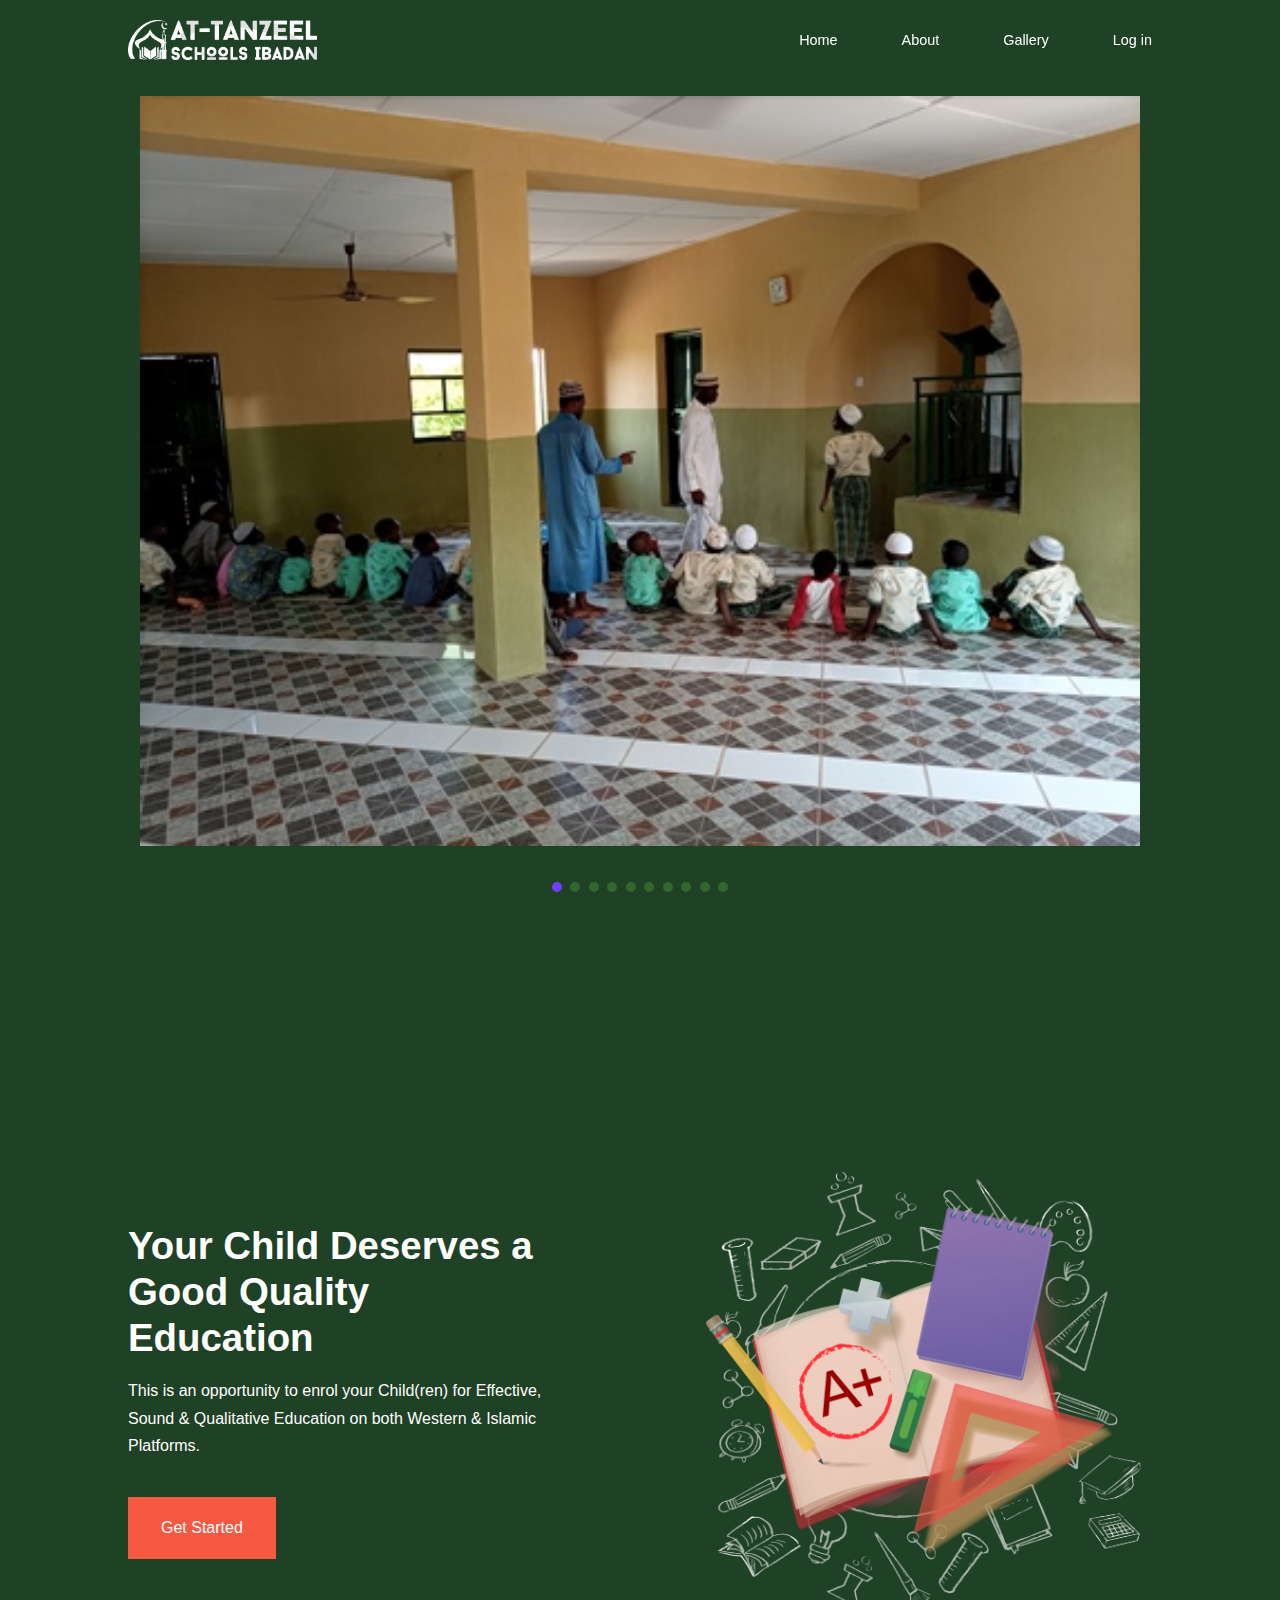
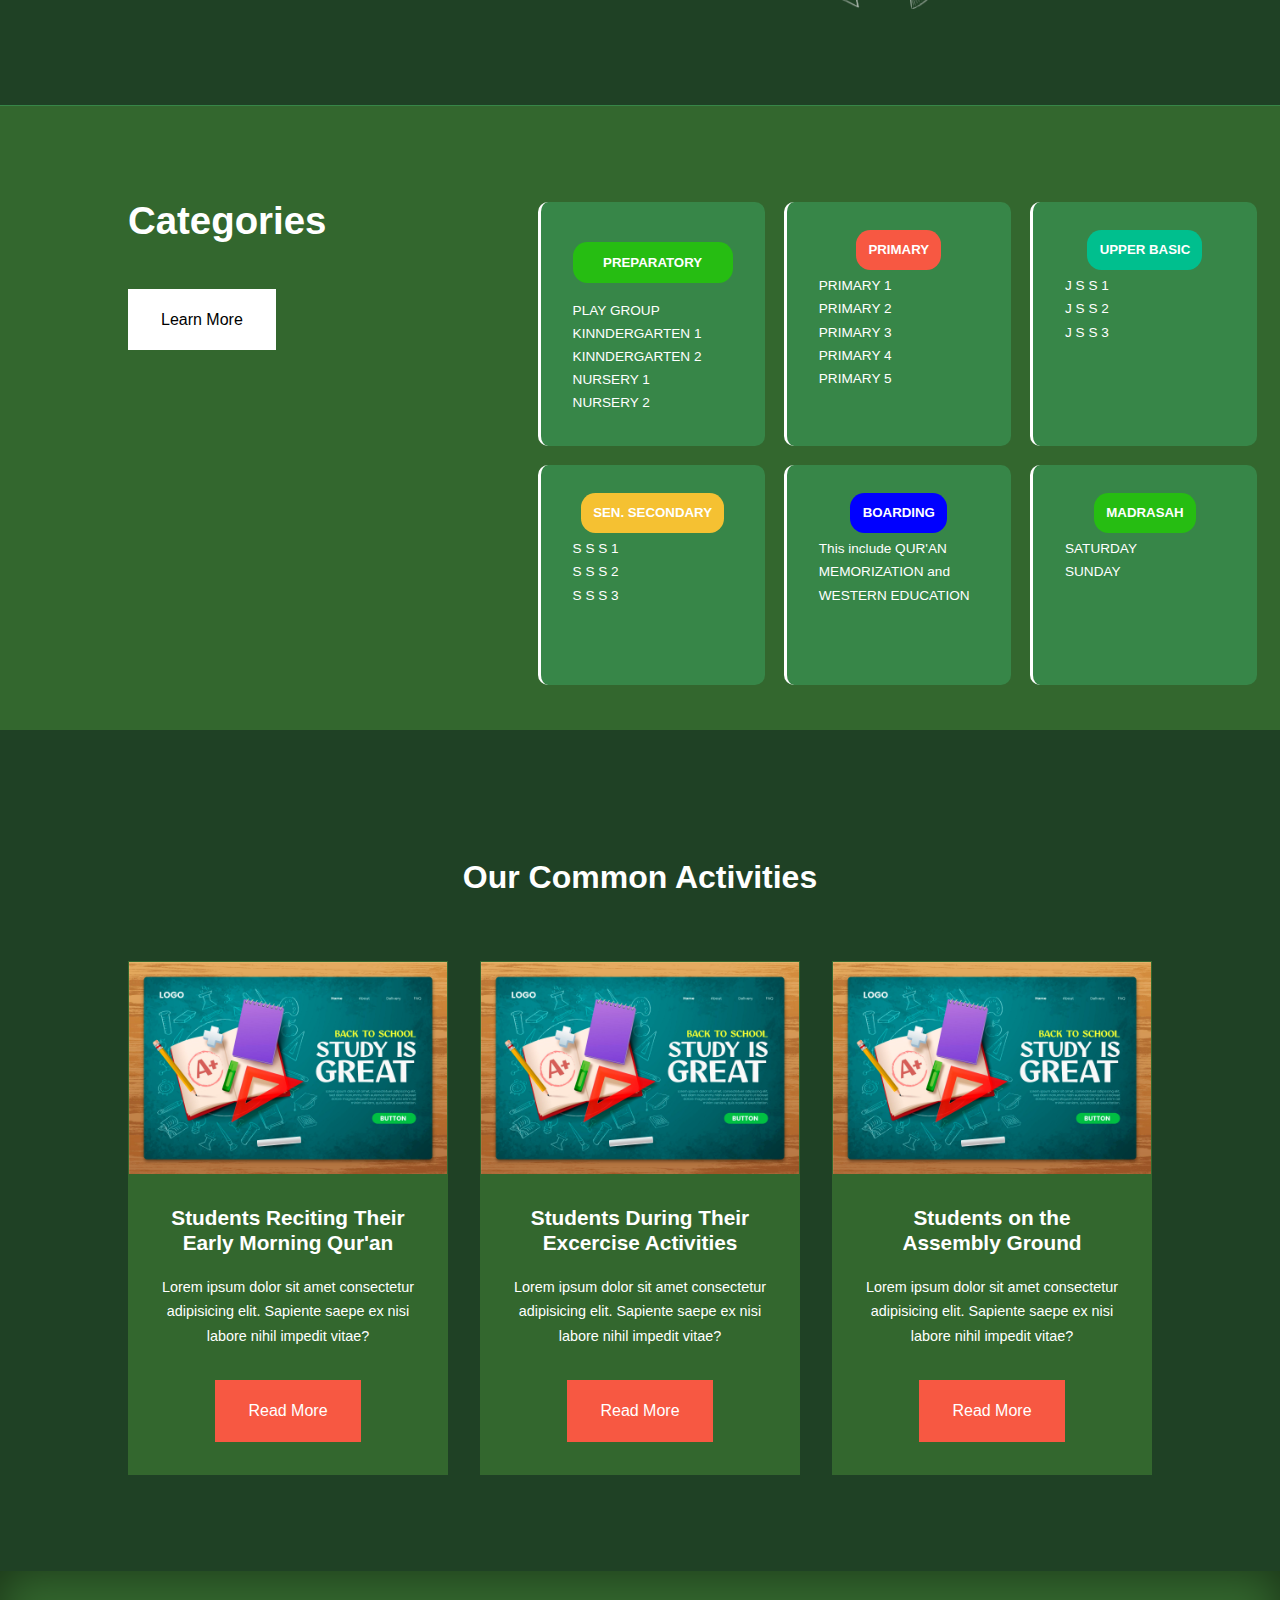
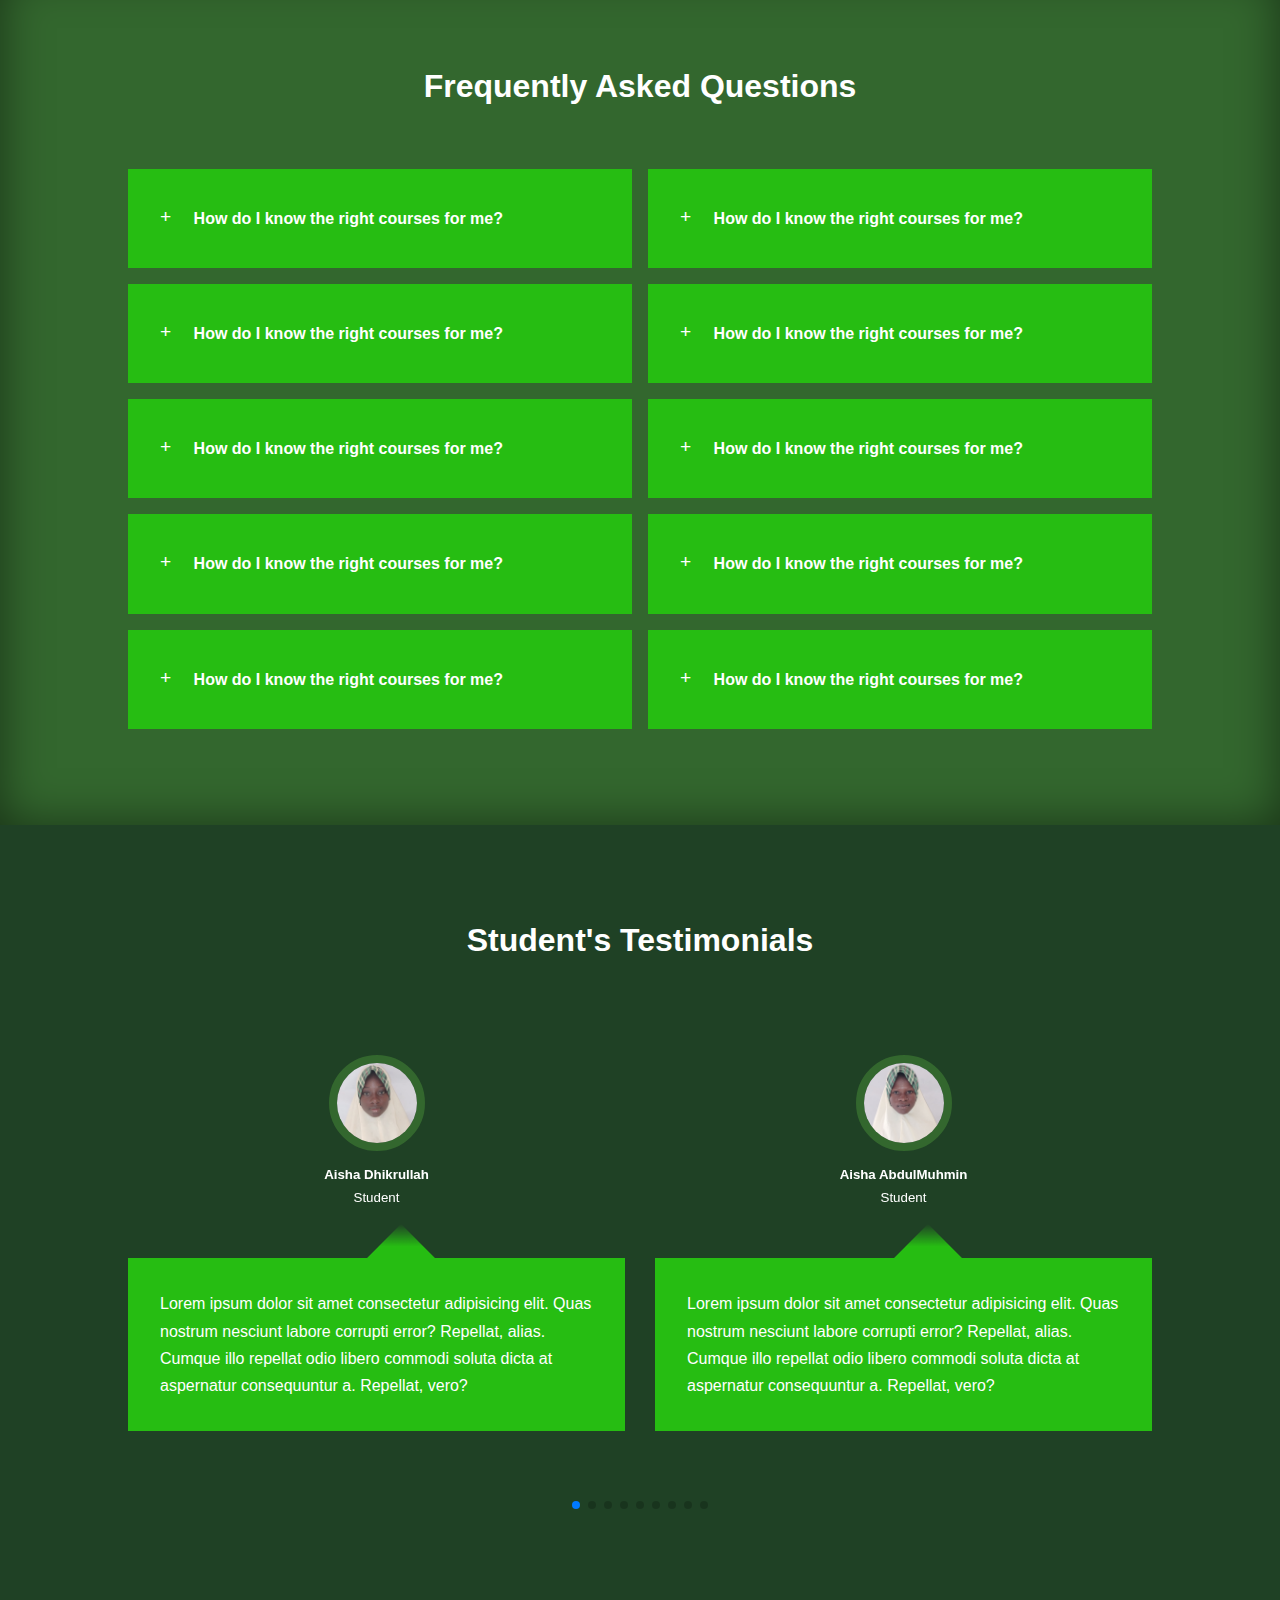
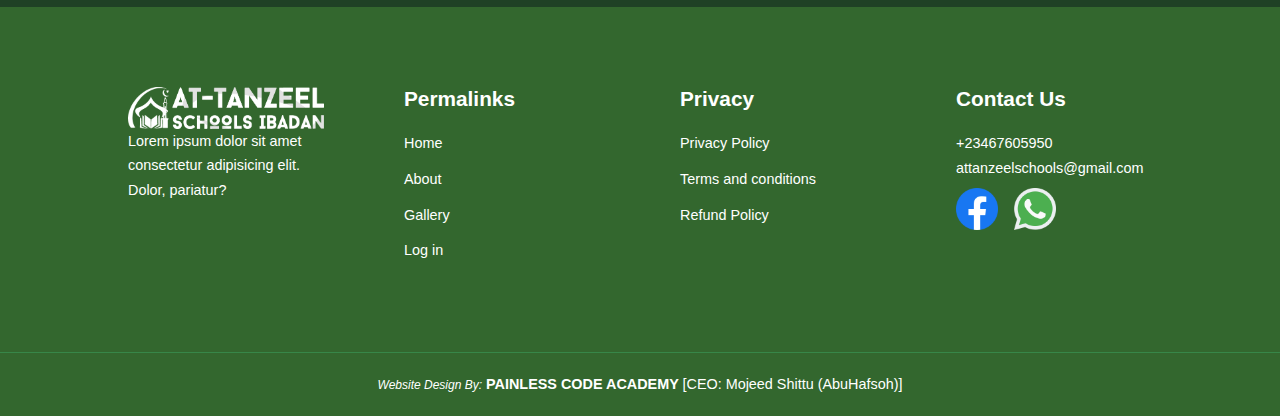
==== commit 0a63d4d4: "Update index.html" ====
--- a/index.html
+++ b/index.html
@@ -18,7 +18,7 @@
 <body>
     <nav>
         <div class="container nav__container">
-            <a href="index.html"><img src="img/watlogo.png" ></a>
+            <a href="index.html"><img src="img/watlogo.png"></a>
             <ul class="nav__menu">
                 <li><a href="index.html">Home</a></li>
                 <li><a href="about.html">About</a></li>
@@ -26,10 +26,79 @@
                 <li><a href="login.html">Log in</a></li>
             </ul>
             <button id="open-menu-btn"><img src="img/menu.png" ></button>
-            <button id="close-menu-btn"><img src="img/cancel.png" ></button>
+            <button id="close-menu-btn"><img src="img/cancel.png" width="16" height="16"></button>
         </div>
     </nav>
 <!---------------------------END OF NAVBAR------------------------------->
+
+<section class="container slides">
+    <div class="slideshow-container">
+        <!-- <div class="mySlides fade">
+            <img src="./img/w10.jpg">
+        </div>
+
+        <div class="mySlides fade">
+            <img src="./img/w1.jpg" >
+        </div>
+
+        <div class="mySlides fade">
+            <img src="./img/w2.jpg" >
+        </div> -->
+
+        <div class="mySlides fade">
+            <img src="./img/w3.jpg" >
+        </div>
+
+        <!-- <div class="mySlides fade">
+            <img src="./img/w4.jpg" >
+        </div>
+
+        <div class="mySlides fade">
+            <img src="./img/w5.jpg" >
+        </div>
+
+        <div class="mySlides fade">
+            <img src="./img/w6.jpg" >
+        </div>
+
+        <div class="mySlides fade">
+            <img src="./img/w7.jpg" >
+        </div> -->
+
+        <div class="mySlides fade">
+            <img src="./img/w8.jpg" >
+        </div>
+
+        <!-- <div class="mySlides fade">
+            <img src="./img/w9.jpg" >
+        </div> -->
+
+        <div class="mySlides fade">
+            <img src="./img/ict/ict3.jpg" >
+        </div>
+
+        <div class="mySlides fade">
+            <img src="./img/ict/ict5.jpg" >
+        </div>
+
+    </div>
+    <br>
+
+    <div style="text-align:center">
+        <span class="dot"></span> 
+        <span class="dot"></span> 
+        <span class="dot"></span>
+        <span class="dot"></span>
+        <span class="dot"></span>
+        <span class="dot"></span>
+        <span class="dot"></span>
+        <span class="dot"></span>
+        <span class="dot"></span>
+        <span class="dot"></span>
+
+    </div>
+</section>
+<!----------------------------------------END OF SLIDES--------------------------------------------->
 
 <header>
     <div class="container header__container">
@@ -40,7 +109,7 @@
 Sound & Qualitative Education on both Western & Islamic 
 Platforms.
             </p>
-            <a href="courses.html" class="btn btn-primary">Get Started</a>
+            <a href="https://wa.me/message/EDSOI5ICZRGDB1" class="btn btn-primary">Get Started</a>
         </div>
 
         <div class="header__right">
@@ -51,82 +120,19 @@
     </div>
 </header>
 <!-----------------------END OF HEADER---------------------------->
-
-<section class="container slides">
-    <div class="slideshow-container">
-        <div class="mySlides fade">
-            <img src="./img/w10.jpg">
-        </div>
-
-        <div class="mySlides fade">
-            <img src="./img/w1.jpg" >
-        </div>
-
-        <div class="mySlides fade">
-            <img src="./img/w2.jpg" >
-        </div>
-
-        <div class="mySlides fade">
-            <img src="./img/w3.jpg" >
-        </div>
-
-        <div class="mySlides fade">
-            <img src="./img/w4.jpg" >
-        </div>
-
-        <div class="mySlides fade">
-            <img src="./img/w5.jpg" >
-        </div>
-
-        <div class="mySlides fade">
-            <img src="./img/w6.jpg" >
-        </div>
-
-        <div class="mySlides fade">
-            <img src="./img/w7.jpg" >
-        </div>
-
-        <div class="mySlides fade">
-            <img src="./img/w8.jpg" >
-        </div>
-
-        <div class="mySlides fade">
-            <img src="./img/w9.jpg" >
-        </div>
-
-    </div>
-    <br>
-
-    <div style="text-align:center">
-        <span class="dot"></span> 
-        <span class="dot"></span> 
-        <span class="dot"></span>
-        <span class="dot"></span>
-        <span class="dot"></span>
-        <span class="dot"></span>
-        <span class="dot"></span>
-        <span class="dot"></span>
-        <span class="dot"></span>
-        <span class="dot"></span>
-
-    </div>
-</section>
-<!----------------------------------------END OF SLIDES--------------------------------------------->
 
 
 <section class="categories">
     <div class="container categories__container">
         <div class="categories__left">
             <h1>Categories</h1>
-            <p>
-                Click on each category to get more information.
-            </p>
+
             <a href="#" class="btn">Learn More</a>
         </div>
 
         <div class="categories__right">
             <article class="category">
-                <h5><a href="#" class="category__icon">PREPARATORY</a></h5>
+                <h5 class="category__icon">PREPARATORY</h5>
                 <p>PLAY GROUP</p>
                 <p>KINNDERGARTEN 1</p>
                 <p>KINNDERGARTEN 2</p>
@@ -312,132 +318,132 @@
 
 
 <section class="container testimonials__container mySwiper">
-    <h2>Stakeholders Reviews</h2>
+    <h2>Student's Testimonials</h2>
     <div class="swiper-wrapper">
         <article class="testimonial swiper-slide">
             <div class="avatar">
-                <img src="">
-            </div>
-            <div class="testimonial__info">
-                <h5>Mr. Otunla</h5>
-                <small>Parent</small>
-            </div>
-            <div class="testimonial__body">
-                <p>Lorem ipsum dolor sit amet consectetur adipisicing elit. Quas nostrum nesciunt labore corrupti error? Repellat, alias. Cumque illo repellat odio libero commodi soluta dicta at aspernatur consequuntur a. Repellat, vero?</p>
-            </div>
-        </article>
-
-        <article class="testimonial swiper-slide">
-            <div class="avatar">
-                <img src="./img/.jpg">
-            </div>
-            <div class="testimonial__info">
-                <h5>Ustadh Bashir</h5>
-                <small>Parent</small>
-            </div>
-            <div class="testimonial__body">
-                <p>Lorem ipsum dolor sit amet consectetur adipisicing elit. Quas nostrum nesciunt labore corrupti error? Repellat, alias. Cumque illo repellat odio libero commodi soluta dicta at aspernatur consequuntur a. Repellat, vero?</p>
-            </div>
-        </article>
-
-        <article class="testimonial swiper-slide">
-            <div class="avatar">
-                <img src="./img/.jpg">
-            </div>
-            <div class="testimonial__info">
-                <h5>Engr. AbdulHakeem</h5>
-                <small>Parent</small>
-            </div>
-            <div class="testimonial__body">
-                <p>Lorem ipsum dolor sit amet consectetur adipisicing elit. Quas nostrum nesciunt labore corrupti error? Repellat, alias. Cumque illo repellat odio libero commodi soluta dicta at aspernatur consequuntur a. Repellat, vero?</p>
-            </div>
-        </article>
-
-        <article class="testimonial swiper-slide">
-            <div class="avatar">
-                <img src="./img/.jpg">
-            </div>
-            <div class="testimonial__info">
-                <h5>Mr. Adetunji</h5>
-                <small>Parent</small>
-            </div>
-            <div class="testimonial__body">
-                <p>Lorem ipsum dolor sit amet consectetur adipisicing elit. Quas nostrum nesciunt labore corrupti error? Repellat, alias. Cumque illo repellat odio libero commodi soluta dicta at aspernatur consequuntur a. Repellat, vero?</p>
-            </div>
-        </article>
-
-        <article class="testimonial swiper-slide">
-            <div class="avatar">
-                <img src="./img/.jpg">
-            </div>
-            <div class="testimonial__info">
-                <h5>Dr. Ajijolakewu</h5>
-                <small>Parent</small>
-            </div>
-            <div class="testimonial__body">
-                <p>Lorem ipsum dolor sit amet consectetur adipisicing elit. Quas nostrum nesciunt labore corrupti error? Repellat, alias. Cumque illo repellat odio libero commodi soluta dicta at aspernatur consequuntur a. Repellat, vero?</p>
-            </div>
-        </article>
-
-        <article class="testimonial swiper-slide">
-            <div class="avatar">
-                <img src="./img/.jpg">
-            </div>
-            <div class="testimonial__info">
-                <h5>Abu Atiyah</h5>
-                <small>Parent</small>
-            </div>
-            <div class="testimonial__body">
-                <p>Lorem ipsum dolor sit amet consectetur adipisicing elit. Quas nostrum nesciunt labore corrupti error? Repellat, alias. Cumque illo repellat odio libero commodi soluta dicta at aspernatur consequuntur a. Repellat, vero?</p>
-            </div>
-        </article>
-
-        <article class="testimonial swiper-slide">
-            <div class="avatar">
-                <img src="./img/.jpg">
-            </div>
-            <div class="testimonial__info">
-                <h5>Mr. Akande</h5>
-                <small>Parent</small>
-            </div>
-            <div class="testimonial__body">
-                <p>Lorem ipsum dolor sit amet consectetur adipisicing elit. Quas nostrum nesciunt labore corrupti error? Repellat, alias. Cumque illo repellat odio libero commodi soluta dicta at aspernatur consequuntur a. Repellat, vero?</p>
-            </div>
-        </article>
-
-        <article class="testimonial swiper-slide">
-            <div class="avatar">
-                <img src="./img/.jpg">
-            </div>
-            <div class="testimonial__info">
-                <h5>Mallam Abdur-Rahman</h5>
-                <small>Parent</small>
-            </div>
-            <div class="testimonial__body">
-                <p>Lorem ipsum dolor sit amet consectetur adipisicing elit. Quas nostrum nesciunt labore corrupti error? Repellat, alias. Cumque illo repellat odio libero commodi soluta dicta at aspernatur consequuntur a. Repellat, vero?</p>
-            </div>
-        </article>
-
-        <article class="testimonial swiper-slide">
-            <div class="avatar">
-                <img src="./img/.jpg">
-            </div>
-            <div class="testimonial__info">
-                <h5>Dr. Adisa</h5>
-                <small>Parent</small>
-            </div>
-            <div class="testimonial__body">
-                <p>Lorem ipsum dolor sit amet consectetur adipisicing elit. Quas nostrum nesciunt labore corrupti error? Repellat, alias. Cumque illo repellat odio libero commodi soluta dicta at aspernatur consequuntur a. Repellat, vero?</p>
-            </div>
-        </article>
-
-        <article class="testimonial swiper-slide">
-            <div class="avatar">
-                <img src="./img/.jpg">
-            </div>
-            <div class="testimonial__info">
-                <h5>Dr. Dosumu</h5>
-                <small>Parentt</small>
+                <img src="./img/s1.jpg">
+            </div>
+            <div class="testimonial__info">
+                <h5>Aisha Dhikrullah</h5>
+                <small>Student</small>
+            </div>
+            <div class="testimonial__body">
+                <p>Lorem ipsum dolor sit amet consectetur adipisicing elit. Quas nostrum nesciunt labore corrupti error? Repellat, alias. Cumque illo repellat odio libero commodi soluta dicta at aspernatur consequuntur a. Repellat, vero?</p>
+            </div>
+        </article>
+
+        <article class="testimonial swiper-slide">
+            <div class="avatar">
+                <img src="./img/s2.jpg">
+            </div>
+            <div class="testimonial__info">
+                <h5>Aisha AbdulMuhmin</h5>
+                <small>Student</small>
+            </div>
+            <div class="testimonial__body">
+                <p>Lorem ipsum dolor sit amet consectetur adipisicing elit. Quas nostrum nesciunt labore corrupti error? Repellat, alias. Cumque illo repellat odio libero commodi soluta dicta at aspernatur consequuntur a. Repellat, vero?</p>
+            </div>
+        </article>
+
+        <article class="testimonial swiper-slide">
+            <div class="avatar">
+                <img src="./img/s3.jpg">
+            </div>
+            <div class="testimonial__info">
+                <h5>AbdulWajud Adedigba</h5>
+                <small>Student</small>
+            </div>
+            <div class="testimonial__body">
+                <p>Lorem ipsum dolor sit amet consectetur adipisicing elit. Quas nostrum nesciunt labore corrupti error? Repellat, alias. Cumque illo repellat odio libero commodi soluta dicta at aspernatur consequuntur a. Repellat, vero?</p>
+            </div>
+        </article>
+
+        <article class="testimonial swiper-slide">
+            <div class="avatar">
+                <img src="./img/s4.jpg">
+            </div>
+            <div class="testimonial__info">
+                <h5>Naimah Lawal</h5>
+                <small>Student</small>
+            </div>
+            <div class="testimonial__body">
+                <p>Lorem ipsum dolor sit amet consectetur adipisicing elit. Quas nostrum nesciunt labore corrupti error? Repellat, alias. Cumque illo repellat odio libero commodi soluta dicta at aspernatur consequuntur a. Repellat, vero?</p>
+            </div>
+        </article>
+
+        <article class="testimonial swiper-slide">
+            <div class="avatar">
+                <img src="./img/s5.jpg">
+            </div>
+            <div class="testimonial__info">
+                <h5>AbdulMalik Ajibola</h5>
+                <small>Student</small>
+            </div>
+            <div class="testimonial__body">
+                <p>Lorem ipsum dolor sit amet consectetur adipisicing elit. Quas nostrum nesciunt labore corrupti error? Repellat, alias. Cumque illo repellat odio libero commodi soluta dicta at aspernatur consequuntur a. Repellat, vero?</p>
+            </div>
+        </article>
+
+        <article class="testimonial swiper-slide">
+            <div class="avatar">
+                <img src="./img/s6.jpg">
+            </div>
+            <div class="testimonial__info">
+                <h5>Hadiyah AbdulKabir</h5>
+                <small>Student</small>
+            </div>
+            <div class="testimonial__body">
+                <p>Lorem ipsum dolor sit amet consectetur adipisicing elit. Quas nostrum nesciunt labore corrupti error? Repellat, alias. Cumque illo repellat odio libero commodi soluta dicta at aspernatur consequuntur a. Repellat, vero?</p>
+            </div>
+        </article>
+
+        <article class="testimonial swiper-slide">
+            <div class="avatar">
+                <img src="./img/s7.jpg">
+            </div>
+            <div class="testimonial__info">
+                <h5>Hadeethah Akintoye</h5>
+                <small>Student</small>
+            </div>
+            <div class="testimonial__body">
+                <p>Lorem ipsum dolor sit amet consectetur adipisicing elit. Quas nostrum nesciunt labore corrupti error? Repellat, alias. Cumque illo repellat odio libero commodi soluta dicta at aspernatur consequuntur a. Repellat, vero?</p>
+            </div>
+        </article>
+
+        <article class="testimonial swiper-slide">
+            <div class="avatar">
+                <img src="./img/s8.jpg">
+            </div>
+            <div class="testimonial__info">
+                <h5>AbdulMuiz Asimi</h5>
+                <small>Student</small>
+            </div>
+            <div class="testimonial__body">
+                <p>Lorem ipsum dolor sit amet consectetur adipisicing elit. Quas nostrum nesciunt labore corrupti error? Repellat, alias. Cumque illo repellat odio libero commodi soluta dicta at aspernatur consequuntur a. Repellat, vero?</p>
+            </div>
+        </article>
+
+        <article class="testimonial swiper-slide">
+            <div class="avatar">
+                <img src="./img/s9.jpg">
+            </div>
+            <div class="testimonial__info">
+                <h5>AbdurRahman Saheed</h5>
+                <small>Student</small>
+            </div>
+            <div class="testimonial__body">
+                <p>Lorem ipsum dolor sit amet consectetur adipisicing elit. Quas nostrum nesciunt labore corrupti error? Repellat, alias. Cumque illo repellat odio libero commodi soluta dicta at aspernatur consequuntur a. Repellat, vero?</p>
+            </div>
+        </article>
+
+        <article class="testimonial swiper-slide">
+            <div class="avatar">
+                <img src="./img/s10.jpg">
+            </div>
+            <div class="testimonial__info">
+                <h5>Muhammad Alamutu</h5>
+                <small>Student</small>
             </div>
             <div class="testimonial__body">
                 <p>Lorem ipsum dolor sit amet consectetur adipisicing elit. Quas nostrum nesciunt labore corrupti error? Repellat, alias. Cumque illo repellat odio libero commodi soluta dicta at aspernatur consequuntur a. Repellat, vero?</p>
@@ -540,51 +546,6 @@
     }
     </script>
     
-    <script>
-    // change navbar styles on scroll
-
-window.addEventListener('scroll', () => {
-    document.querySelector('nav').classList.toggle('window-scroll', window.scrollY > 0)
-})
-
-// show/hide faq answer
-
-const faqs = document.querySelectorAll('.faq');
-
-faqs.forEach(faq => {
-    faq.addEventListener('click', () =>{
-        faq.classList.toggle('open')
-
-        // change icon
-        const icon = faq.querySelector('.faq__icon i');
-        if(icon.className === 'uil uil-plus') {
-            icon.className = 'uil uil-minus'
-        } else {
-            icon.className = 'uil uil-plus'
-        }
-
-    })
-})
-
-
-///show/hide nav menu
-const menu = document.querySelector(".nav__menu")
-const menuBtn = document.querySelector("#open-menu-btn")
-const closeBtn = document.querySelector("#close-menu-btn")
-
-menuBtn.addEventListener('click', () => {
-    menu.style.display = "flex";
-    closeBtn.style.display = "inline-block";
-    menuBtn.style.display = "none";
-})
-
-/// close nav menuu
-closeBtn.addEventListener('click', () => {
-    menu.style.display = "none";
-    closeBtn.style.display = "none";
-    menuBtn.style.display = "inline-block";
-})
-    </script>
 </body>
 
 </html>
--- a/css/style.css
+++ b/css/style.css
@@ -33,7 +33,7 @@
     font-family: 'Segoe UI', Tahoma, Geneva, Verdana, sans-serif;
     line-height: 1.7;
     color: var(--color-white);
-    background: var(--color-bg);
+    background: var(--color-bg); 
 }
 
 .container {
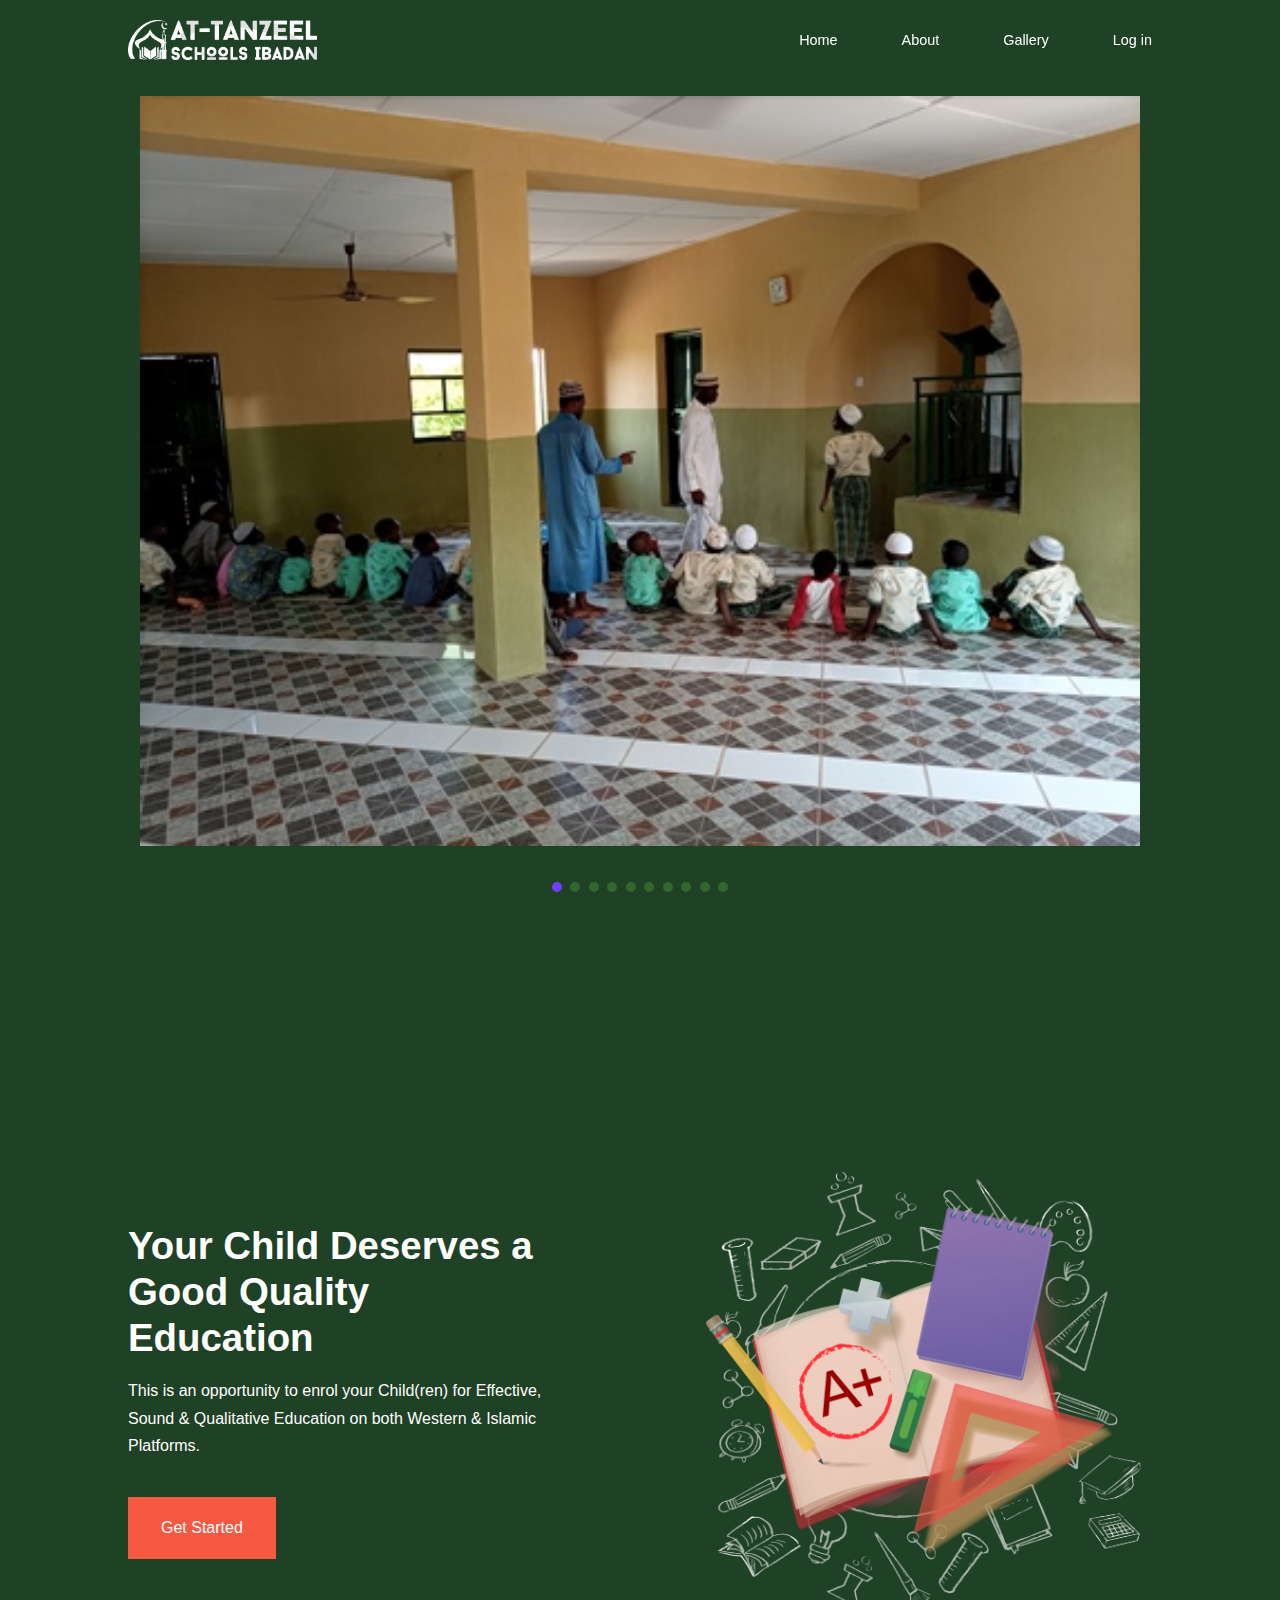
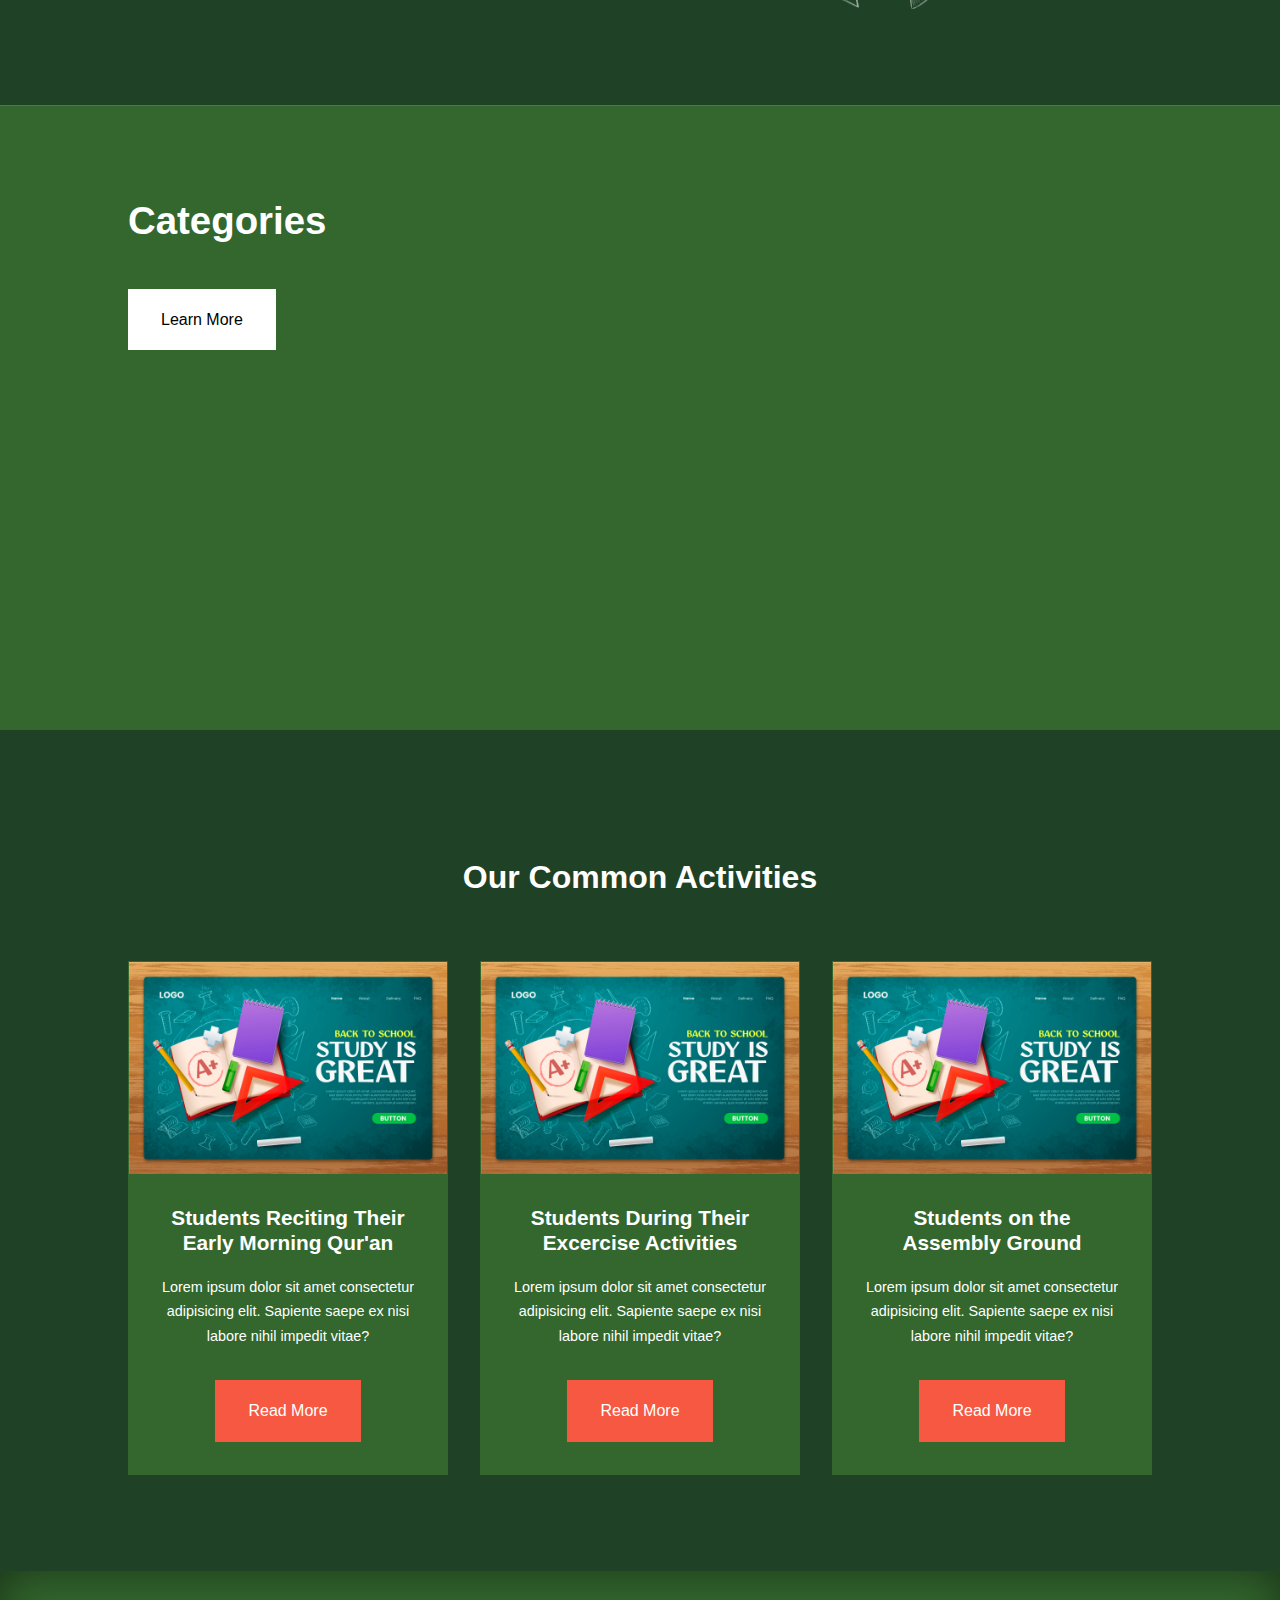
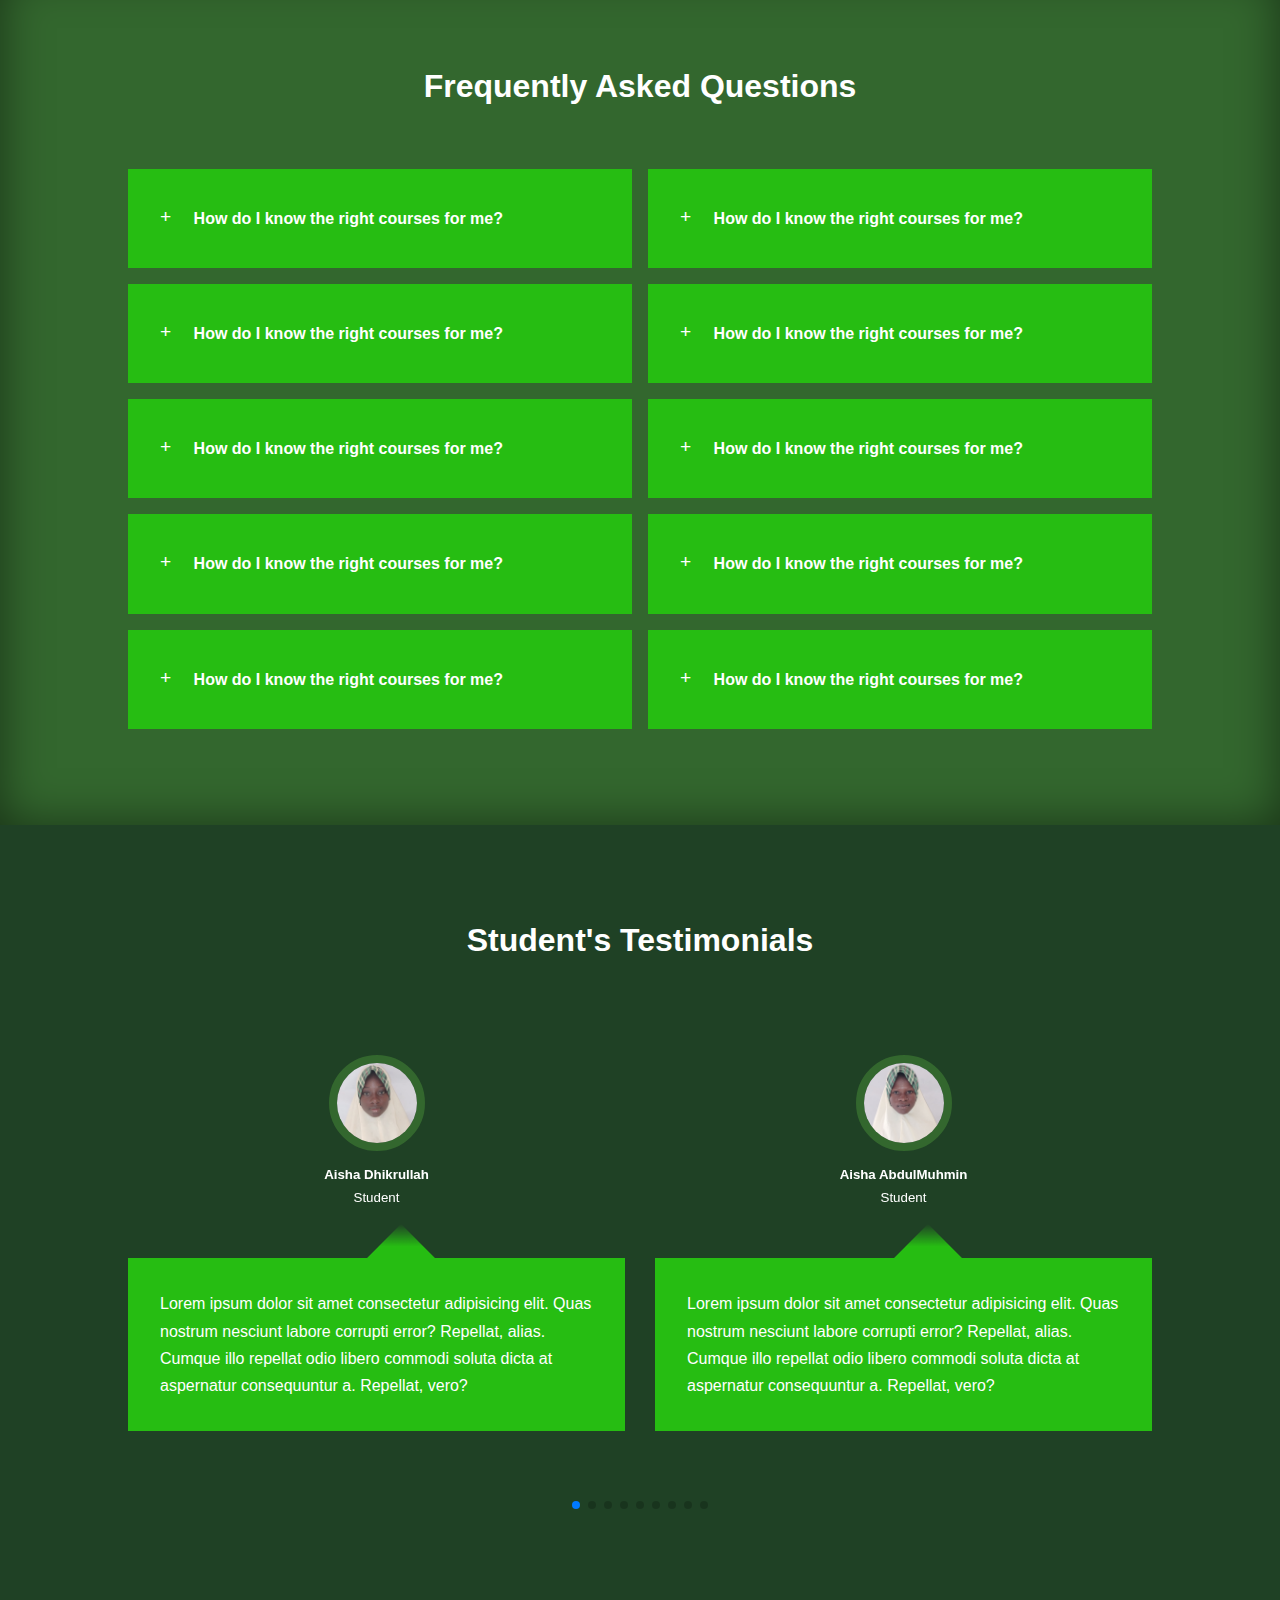
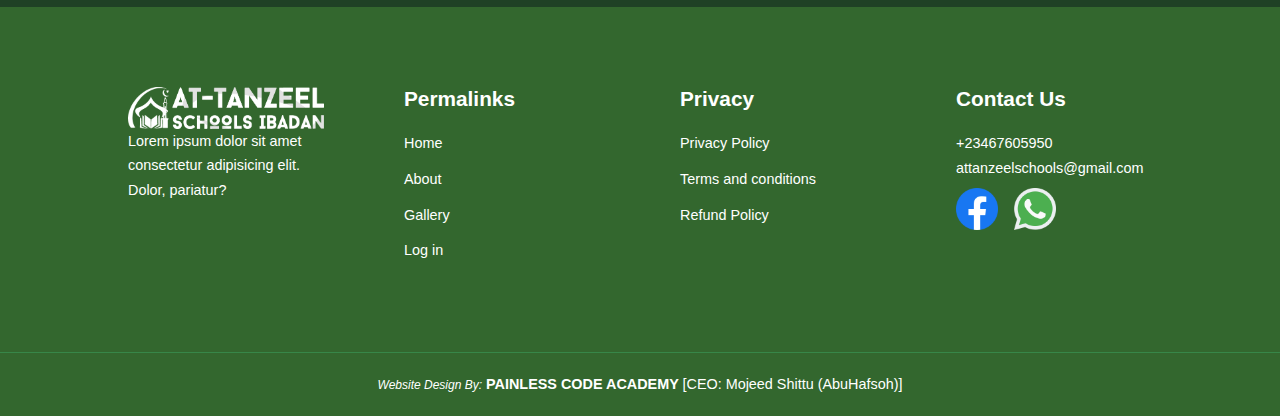
==== commit 95c6ab3e: "Update index.html" ====
--- a/index.html
+++ b/index.html
@@ -130,7 +130,7 @@
             <a href="#" class="btn">Learn More</a>
         </div>
 
-        <div class="categories__right">
+      <!--  <div class="categories__right">
             <article class="category">
                 <h5 class="category__icon">PREPARATORY</h5>
                 <p>PLAY GROUP</p>
@@ -179,7 +179,7 @@
             </article>
 
 
-        </div>
+        </div>-->
     </div>
 </section>
 <!-----------------------END OF CATEGORIES---------------------------->
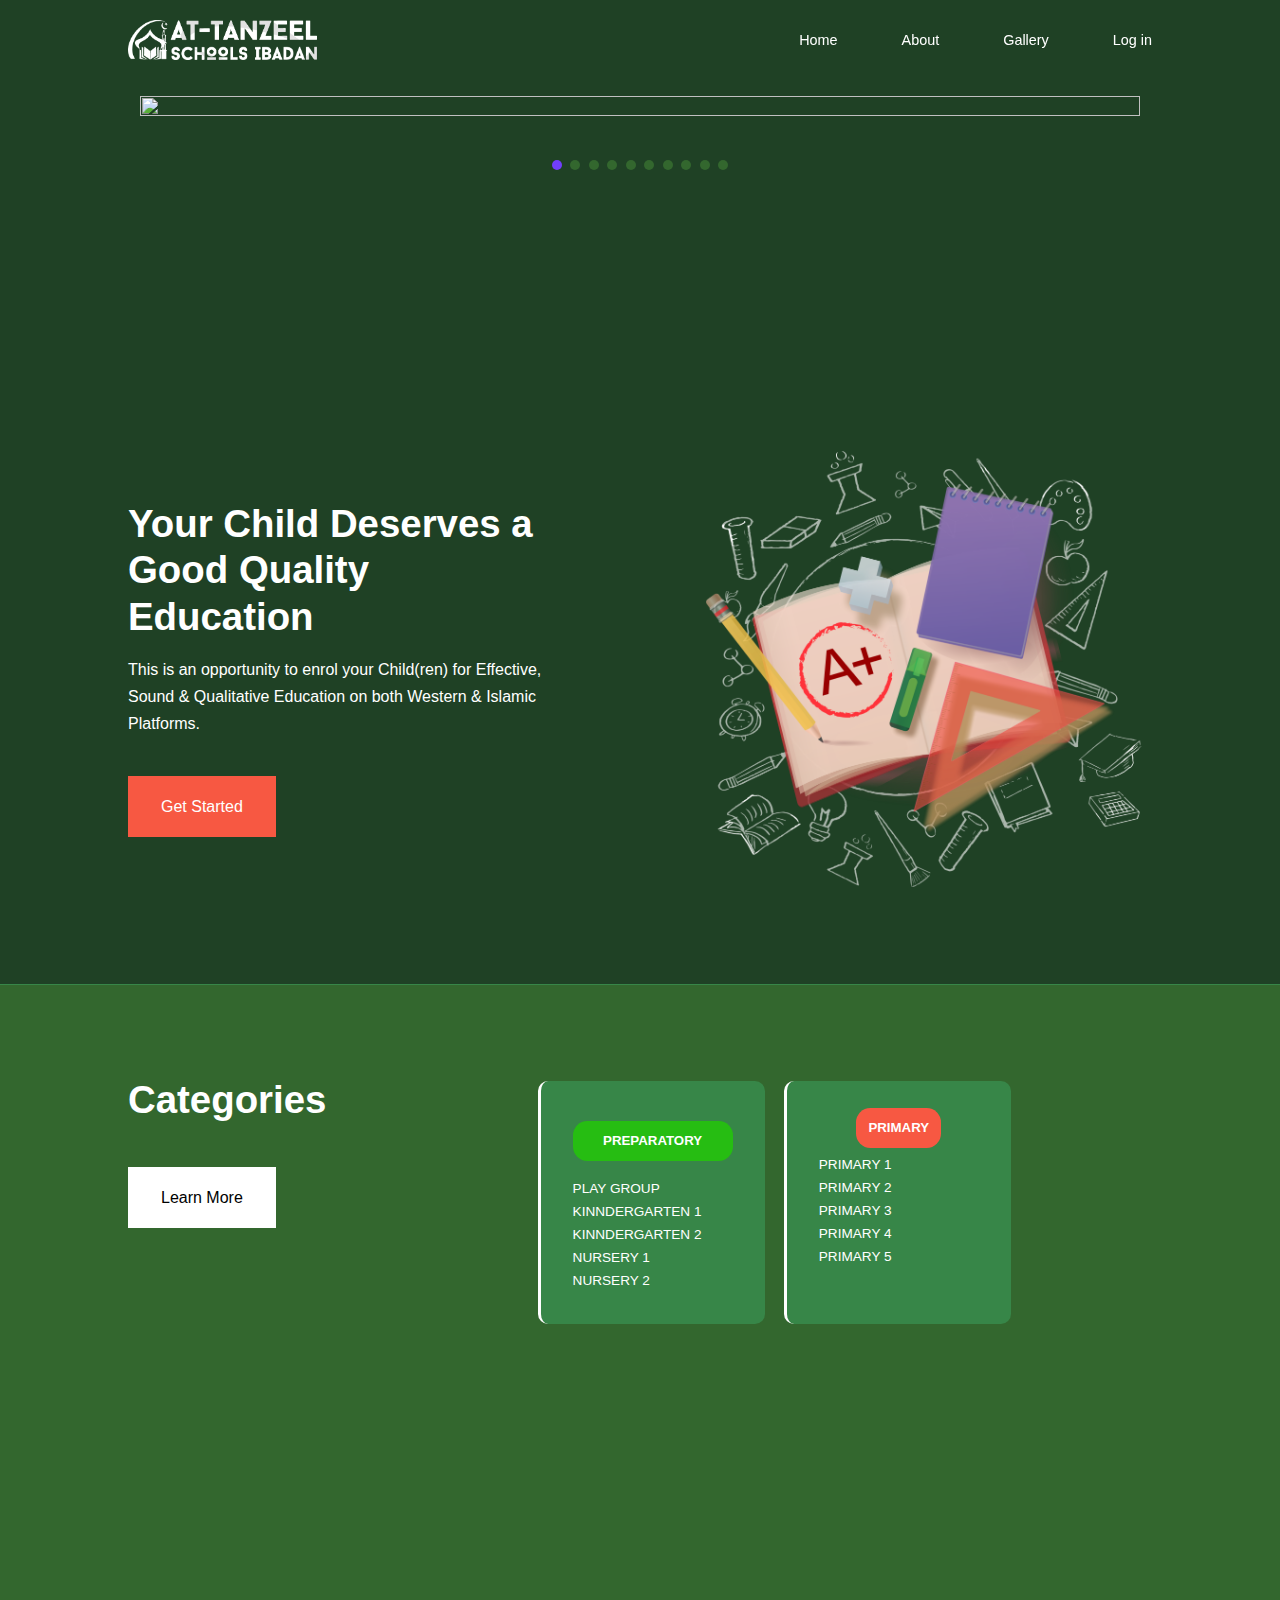
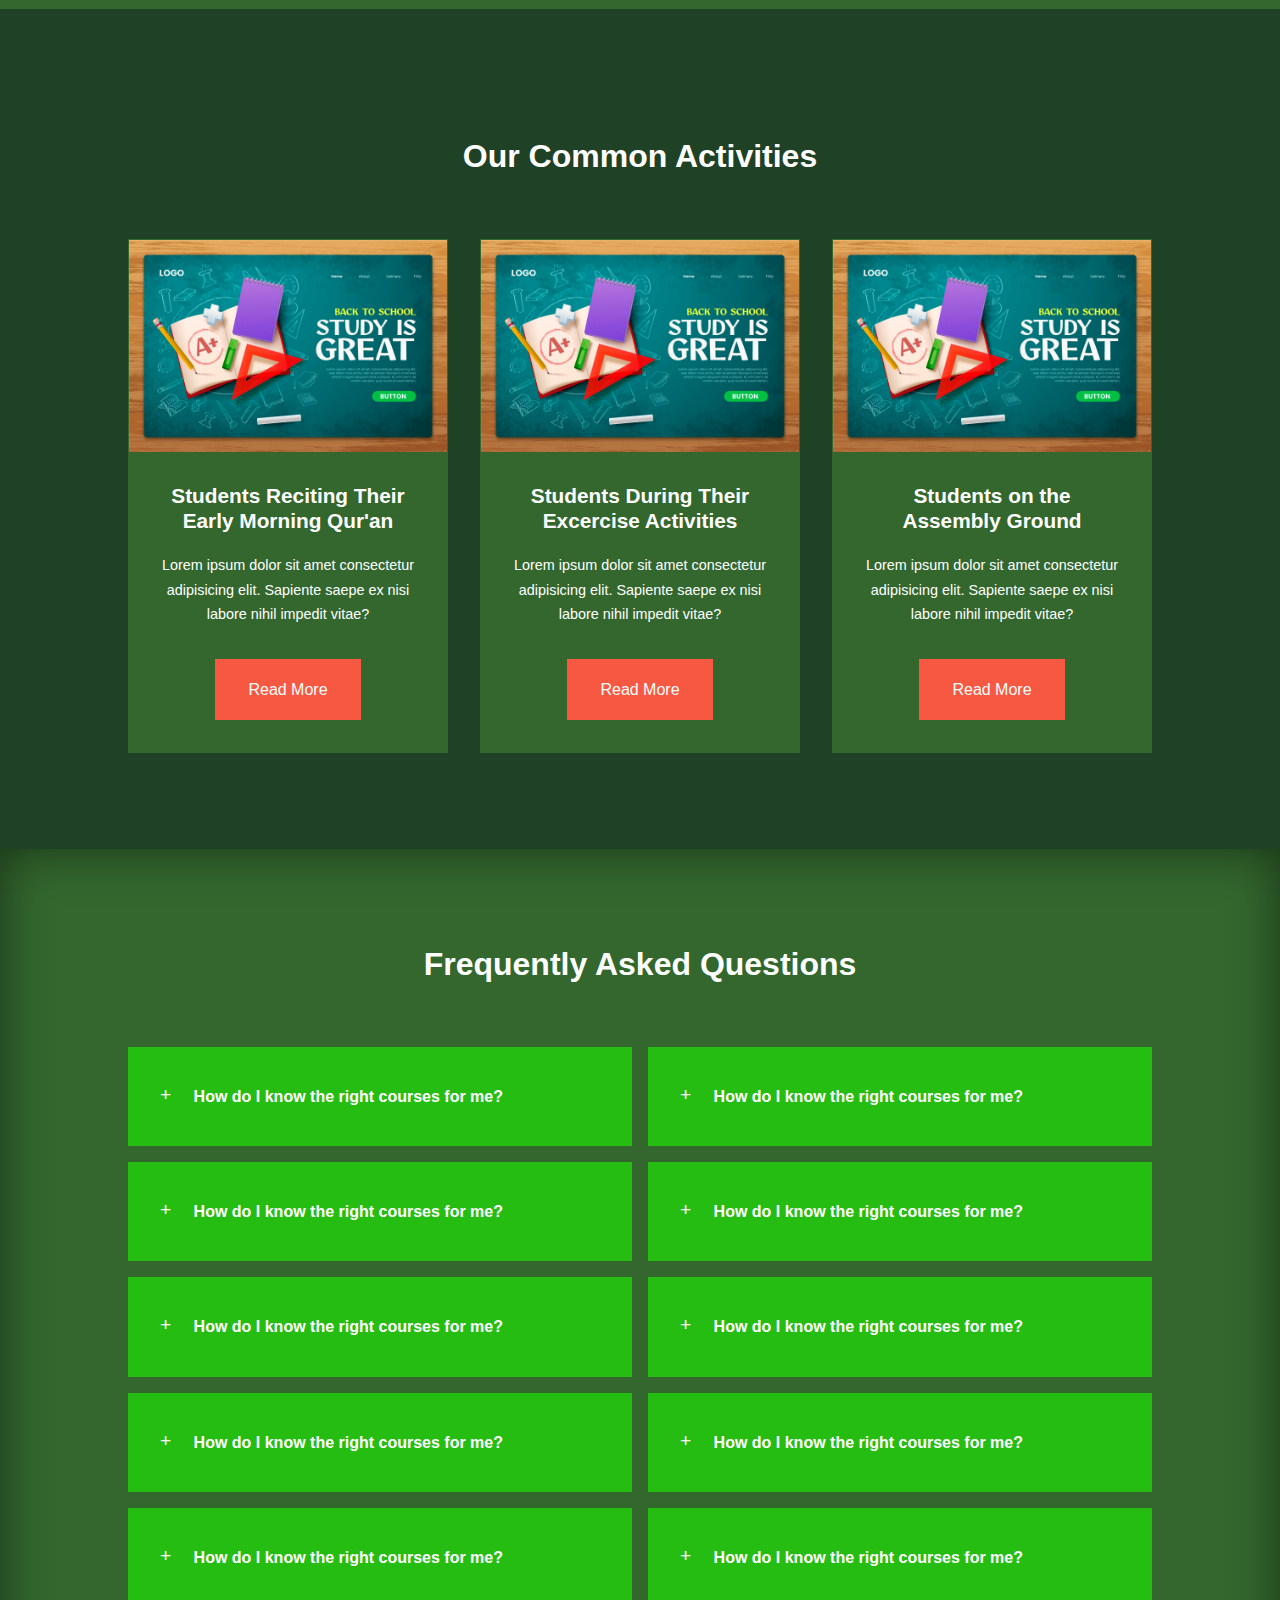
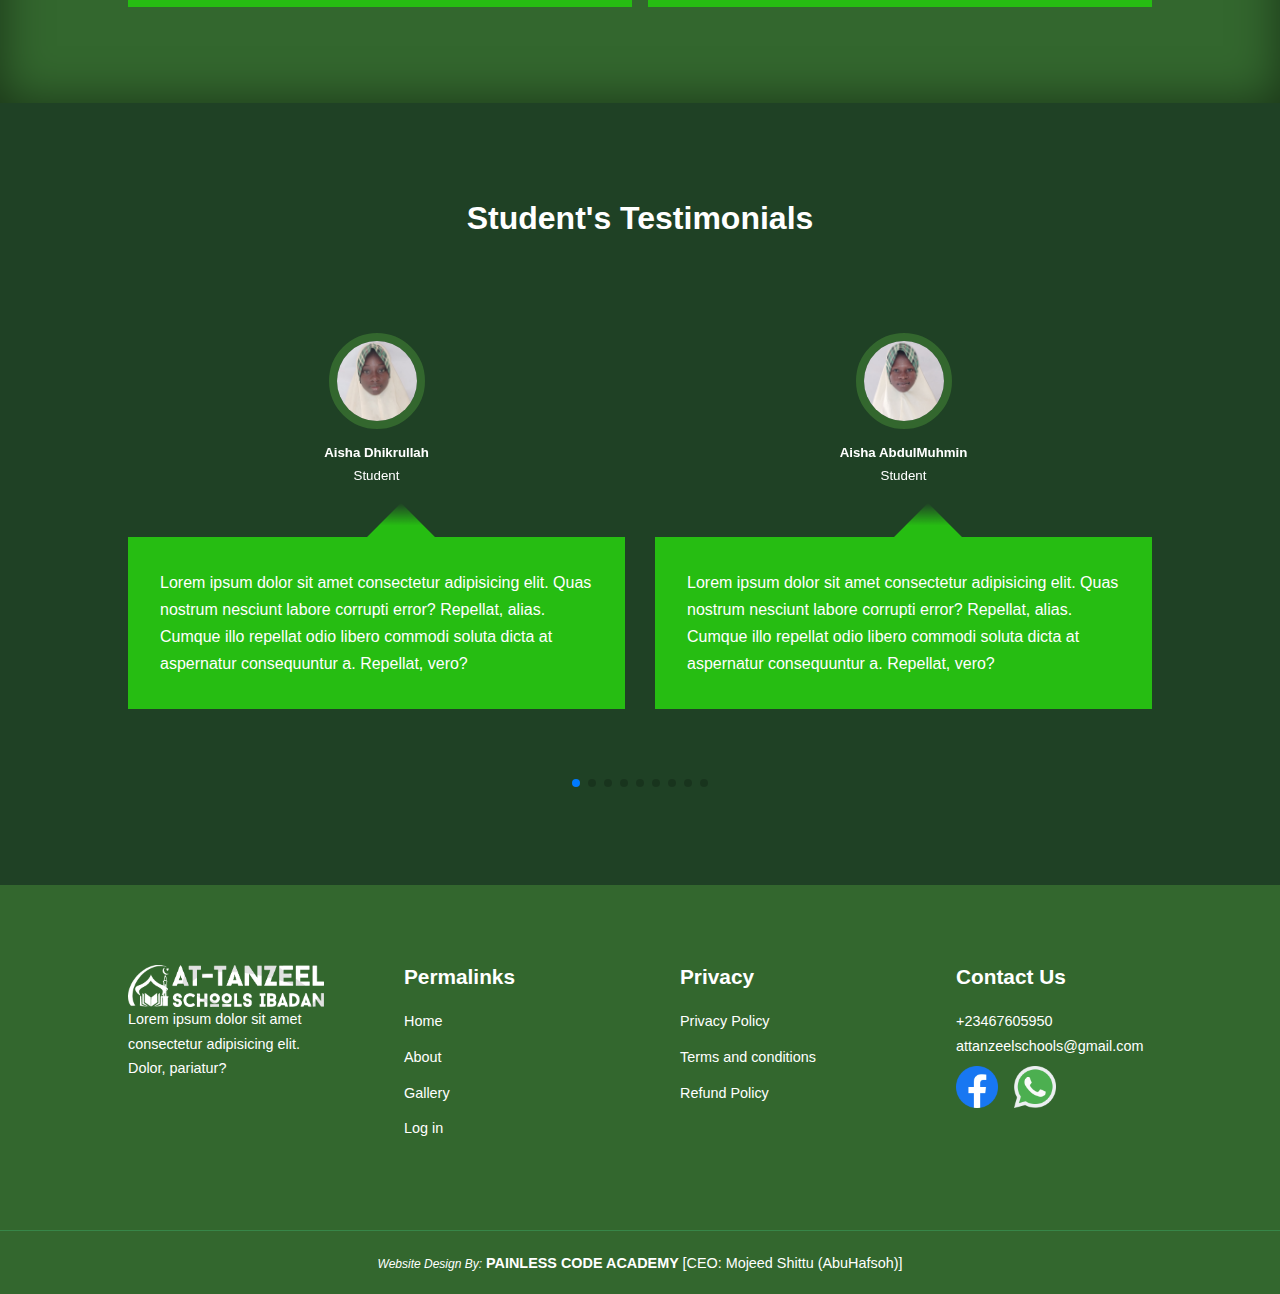
==== commit d6b5f3f6: "Update index.html" ====
--- a/index.html
+++ b/index.html
@@ -33,15 +33,15 @@
 
 <section class="container slides">
     <div class="slideshow-container">
-        <!-- <div class="mySlides fade">
-            <img src="./img/w10.jpg">
-        </div>
-
-        <div class="mySlides fade">
-            <img src="./img/w1.jpg" >
-        </div>
-
-        <div class="mySlides fade">
+        <div class="mySlides fade">
+            <img src="./img/comp/comp1.jpg">
+        </div>
+
+        <div class="mySlides fade">
+            <img src="./img/comp/comp3.jpg">
+        </div>
+
+        <!--<div class="mySlides fade">
             <img src="./img/w2.jpg" >
         </div> -->
 
@@ -79,6 +79,18 @@
 
         <div class="mySlides fade">
             <img src="./img/ict/ict5.jpg" >
+        </div>
+
+        <div class="mySlides fade">
+            <img src="./img/ilaji/welcom3.jpg" >
+        </div>
+
+        <div class="mySlides fade">
+            <img src="./img/ilaji/welcom4.jpg" >
+        </div>
+
+        <div class="mySlides fade">
+            <img src="./img/ilaji/zoo5.jpg" >
         </div>
 
     </div>
@@ -130,7 +142,7 @@
             <a href="#" class="btn">Learn More</a>
         </div>
 
-      <!--  <div class="categories__right">
+        <div class="categories__right">
             <article class="category">
                 <h5 class="category__icon">PREPARATORY</h5>
                 <p>PLAY GROUP</p>
@@ -148,38 +160,7 @@
                 <p>PRIMARY 4</p>
                 <p>PRIMARY 5</p>
             </article>
-
-            <article class="category">
-                <h5><a href="#" class="category__icon">UPPER BASIC</a></h5>
-                <p>J S S 1</p>
-                <p>J S S 2</p>
-                <p>J S S 3</p>
-            </article>
-
-            <article class="category">
-                <h5><a href="#" class="category__icon">SEN. SECONDARY</a></h5>
-                <p >S S S 1</p>
-                <p >S S S 2</p>
-                <p >S S S 3</p>
-                <p class="dummy">DUMMY</p>
-                <p class="dummy">DUMMY</p>
-            </article>
-
-            <article class="category">
-                <h5><a href="#" class="category__icon">BOARDING</a></h5>
-                <p class="qur">This include QUR'AN MEMORIZATION and WESTERN EDUCATION</p>
-                <p class="dummy">DUMMY</p>
-                <p class="dummy">DUMMY</p>
-            </article>
-
-            <article class="category">
-                <h5><a href="#" class="category__icon">MADRASAH</a></h5>
-                <p >SATURDAY</p>
-                <p>SUNDAY</p>
-            </article>
-
-
-        </div>-->
+        </div>
     </div>
 </section>
 <!-----------------------END OF CATEGORIES---------------------------->
@@ -544,6 +525,8 @@
       dots[slideIndex-1].className += " active";
       setTimeout(showSlides, 5000); // Change image every 2 seconds
     }
+
+
     </script>
     
 </body>
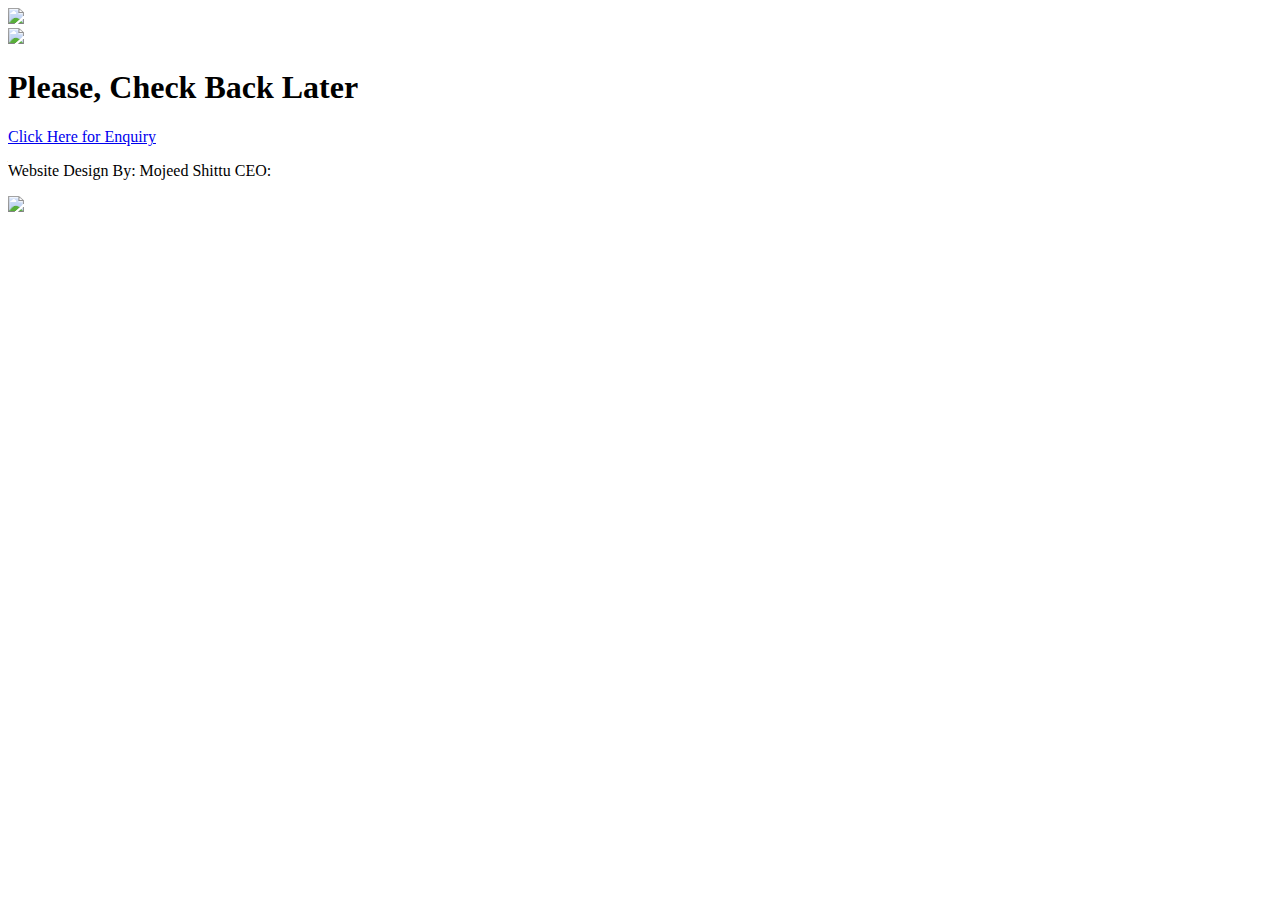
==== commit 7456fa75: "Update index.html" ====
--- a/index.html
+++ b/index.html
@@ -1,534 +1,45 @@
-<!doctype html>
+<!DOCTYPE html>
 <html lang="en">
 <head>
-    <meta charset="utf-8">
-    <meta http-equiv="X-UA-Compatible" content="IE=edge">
-    <meta name="viewport" content="width=device-width, initial-1scale=1.0">
-    <title>AT-TANZEEL WEB PAGE</title>
+    <meta charset="UTF-8">
+    <meta name="viewport" content="width=device-width, initial-scale=1.0">
+    <title>AT-TANZEEL ISLAMIC CENTER</title>
 
-    <!--ICONSCOUT CDN-->
-    <link rel="stylesheet" href="https://unicons.iconscout.com/release/
-    v2.1.6/css/unicons.css">
+    <link rel="stylesheet" href="./css/construction.css">
 
-    <!--SWIPER JS-->
+    <link rel="stylesheet" href="https://cdnjs.cloudflare.com/ajax/libs/font-awesome/6.2.1/css/all.min.css">
     <link rel="stylesheet" href="https://cdn.jsdelivr.net/npm/swiper@8/swiper-bundle.min.css"/>
 
-    <link rel="stylesheet" href="./css/style.css">
 </head>
 <body>
-    <nav>
-        <div class="container nav__container">
-            <a href="index.html"><img src="img/watlogo.png"></a>
-            <ul class="nav__menu">
-                <li><a href="index.html">Home</a></li>
-                <li><a href="about.html">About</a></li>
-                <li><a href="gallery.html">Gallery</a></li>
-                <li><a href="login.html">Log in</a></li>
-            </ul>
-            <button id="open-menu-btn"><img src="img/menu.png" ></button>
-            <button id="close-menu-btn"><img src="img/cancel.png" width="16" height="16"></button>
-        </div>
-    </nav>
-<!---------------------------END OF NAVBAR------------------------------->
-
-<section class="container slides">
-    <div class="slideshow-container">
-        <div class="mySlides fade">
-            <img src="./img/comp/comp1.jpg">
+    <div class="container">
+        <div class="header">
+            <div class="logo">
+                <div><img src="./img/atlogo.png"></div>
+            </div>
         </div>
 
-        <div class="mySlides fade">
-            <img src="./img/comp/comp3.jpg">
-        </div>
+        <section class="welcome">
+            <div class="cover">
+                <div class="spacing get-started">
+                    <div class="image">
+                        <img src="./img/construction.png">
+                    </div>
 
-        <!--<div class="mySlides fade">
-            <img src="./img/w2.jpg" >
-        </div> -->
+                    <div class="message">
+                        <h1>Please, Check Back Later</h1>
+                        <a href="#"><div class="btn">Click Here for Enquiry</div></a>
+                    </div>
+                </div>
+            </div>
+        </section>
 
-        <div class="mySlides fade">
-            <img src="./img/w3.jpg" >
-        </div>
-
-        <!-- <div class="mySlides fade">
-            <img src="./img/w4.jpg" >
-        </div>
-
-        <div class="mySlides fade">
-            <img src="./img/w5.jpg" >
-        </div>
-
-        <div class="mySlides fade">
-            <img src="./img/w6.jpg" >
-        </div>
-
-        <div class="mySlides fade">
-            <img src="./img/w7.jpg" >
-        </div> -->
-
-        <div class="mySlides fade">
-            <img src="./img/w8.jpg" >
-        </div>
-
-        <!-- <div class="mySlides fade">
-            <img src="./img/w9.jpg" >
-        </div> -->
-
-        <div class="mySlides fade">
-            <img src="./img/ict/ict3.jpg" >
-        </div>
-
-        <div class="mySlides fade">
-            <img src="./img/ict/ict5.jpg" >
-        </div>
-
-        <div class="mySlides fade">
-            <img src="./img/ilaji/welcom3.jpg" >
-        </div>
-
-        <div class="mySlides fade">
-            <img src="./img/ilaji/welcom4.jpg" >
-        </div>
-
-        <div class="mySlides fade">
-            <img src="./img/ilaji/zoo5.jpg" >
-        </div>
-
+        <section class="footer">
+            <div class="spacing">
+                <p>Website Design By: <span>Mojeed Shittu</span> CEO: </p>
+                <a href="" target="_blank"><div class="image"><img src="./img/PCALOGO2.png"></div></a>
+            </div>
+        </section>
     </div>
-    <br>
-
-    <div style="text-align:center">
-        <span class="dot"></span> 
-        <span class="dot"></span> 
-        <span class="dot"></span>
-        <span class="dot"></span>
-        <span class="dot"></span>
-        <span class="dot"></span>
-        <span class="dot"></span>
-        <span class="dot"></span>
-        <span class="dot"></span>
-        <span class="dot"></span>
-
-    </div>
-</section>
-<!----------------------------------------END OF SLIDES--------------------------------------------->
-
-<header>
-    <div class="container header__container">
-        <div class="header__left">
-            <h1>Your Child Deserves a Good Quality Education</h1>
-            <p>
-                This is an opportunity to enrol your Child(ren) for Effective, 
-Sound & Qualitative Education on both Western & Islamic 
-Platforms.
-            </p>
-            <a href="https://wa.me/message/EDSOI5ICZRGDB1" class="btn btn-primary">Get Started</a>
-        </div>
-
-        <div class="header__right">
-            <div class="header__right-image">
-                <img src="./img/boook.png" >
-            </div>
-        </div>
-    </div>
-</header>
-<!-----------------------END OF HEADER---------------------------->
-
-
-<section class="categories">
-    <div class="container categories__container">
-        <div class="categories__left">
-            <h1>Categories</h1>
-
-            <a href="#" class="btn">Learn More</a>
-        </div>
-
-        <div class="categories__right">
-            <article class="category">
-                <h5 class="category__icon">PREPARATORY</h5>
-                <p>PLAY GROUP</p>
-                <p>KINNDERGARTEN 1</p>
-                <p>KINNDERGARTEN 2</p>
-                <p>NURSERY 1</p>
-                <p>NURSERY 2</p>
-            </article>
-
-            <article class="category">
-                <h5><a href="#" class="category__icon">PRIMARY</a></h5>
-                <p>PRIMARY 1</p>
-                <p>PRIMARY 2</p>
-                <p>PRIMARY 3</p>
-                <p>PRIMARY 4</p>
-                <p>PRIMARY 5</p>
-            </article>
-        </div>
-    </div>
-</section>
-<!-----------------------END OF CATEGORIES---------------------------->
-
-
-<section class="courses">
-    <h2>Our Common Activities</h2>
-    <div class="container courses__container">
-        <article class="course">
-            <div class="course__image">
-                <img src="./img/5682633.jpg">
-            </div>
-            <div class="course__info">
-                <h4>Students Reciting Their Early Morning Qur'an</h4>
-                <p>Lorem ipsum dolor sit amet consectetur adipisicing elit. Sapiente saepe ex nisi labore nihil impedit vitae?</p>
-                <a href="courses.html" class="btn btn-primary">Read More</a>
-            </div>
-        </article>
-
-        <article class="course">
-            <div class="course__image">
-                <img src="./img/5682633.jpg">
-            </div>
-            <div class="course__info">
-                <h4>Students During Their Excercise Activities</h4>
-                <p>Lorem ipsum dolor sit amet consectetur adipisicing elit. Sapiente saepe ex nisi labore nihil impedit vitae?</p>
-                <a href="courses.html" class="btn btn-primary">Read More</a>
-            </div>
-        </article>
-
-        <article class="course">
-            <div class="course__image">
-                <img src="./img/5682633.jpg">
-            </div>
-            <div class="course__info">
-                <h4>Students on the Assembly Ground</h4>
-                <p>Lorem ipsum dolor sit amet consectetur adipisicing elit. Sapiente saepe ex nisi labore nihil impedit vitae?</p>
-                <a href="courses.html" class="btn btn-primary">Read More</a>
-            </div>
-        </article>
-    </div>
-</section>
-<!-----------------------END OF COURSES---------------------------->
-
-
-
-
-<section class="faqs">
-    <h2>Frequently Asked Questions</h2>
-    <div class="container faqs__container">
-        <article class="faq">
-            <div class="faq__icon">+</div>
-            <div class="question__answer">
-                <h4>How do I know the right courses for me?</h4>
-                <p>Lorem ipsum dolor sit amet consectetur, adipisicing elit. Quas deserunt hic assumenda vitae, 
-                    deleniti voluptatem quos iure illum harum asperiores error? 
-                    Maxime quam voluptas alias minus assumenda? Harum, cum? Cumque.</p>
-            </div>
-        </article>
-
-        <article class="faq">
-            <div class="faq__icon">+</div>
-            <div class="question__answer">
-                <h4>How do I know the right courses for me?</h4>
-                <p>Lorem ipsum dolor sit amet consectetur, adipisicing elit. Quas deserunt hic assumenda vitae, deleniti voluptatem quos iure illum harum asperiores error? Maxime quam voluptas alias minus assumenda? Harum, cum? Cumque.</p>
-            </div>
-        </article>
-
-        <article class="faq">
-            <div class="faq__icon">+</div>
-            <div class="question__answer">
-                <h4>How do I know the right courses for me?</h4>
-                <p>Lorem ipsum dolor sit amet consectetur, adipisicing elit. Quas deserunt hic assumenda vitae, deleniti voluptatem quos iure illum harum asperiores error? Maxime quam voluptas alias minus assumenda? Harum, cum? Cumque.</p>
-            </div>
-        </article>
-
-        <article class="faq">
-            <div class="faq__icon">+</div>
-            <div class="question__answer">
-                <h4>How do I know the right courses for me?</h4>
-                <p>Lorem ipsum dolor sit amet consectetur, adipisicing elit. Quas deserunt hic assumenda vitae, deleniti voluptatem quos iure illum harum asperiores error? Maxime quam voluptas alias minus assumenda? Harum, cum? Cumque.</p>
-            </div>
-        </article>
-
-        <article class="faq">
-            <div class="faq__icon">+</div>
-            <div class="question__answer">
-                <h4>How do I know the right courses for me?</h4>
-                <p>Lorem ipsum dolor sit amet consectetur, adipisicing elit. Quas deserunt hic assumenda vitae, deleniti voluptatem quos iure illum harum asperiores error? Maxime quam voluptas alias minus assumenda? Harum, cum? Cumque.</p>
-            </div>
-        </article>
-
-        <article class="faq">
-            <div class="faq__icon">+</div>
-            <div class="question__answer">
-                <h4>How do I know the right courses for me?</h4>
-                <p>Lorem ipsum dolor sit amet consectetur, adipisicing elit. Quas deserunt hic assumenda vitae, deleniti voluptatem quos iure illum harum asperiores error? Maxime quam voluptas alias minus assumenda? Harum, cum? Cumque.</p>
-            </div>
-        </article>
-
-        <article class="faq">
-            <div class="faq__icon">+</div>
-            <div class="question__answer">
-                <h4>How do I know the right courses for me?</h4>
-                <p>Lorem ipsum dolor sit amet consectetur, adipisicing elit. Quas deserunt hic assumenda vitae, deleniti voluptatem quos iure illum harum asperiores error? Maxime quam voluptas alias minus assumenda? Harum, cum? Cumque.</p>
-            </div>
-        </article>
-
-        <article class="faq">
-            <div class="faq__icon">+</div>
-            <div class="question__answer">
-                <h4>How do I know the right courses for me?</h4>
-                <p>Lorem ipsum dolor sit amet consectetur, adipisicing elit. Quas deserunt hic assumenda vitae, deleniti voluptatem quos iure illum harum asperiores error? Maxime quam voluptas alias minus assumenda? Harum, cum? Cumque.</p>
-            </div>
-        </article>
-
-        <article class="faq">
-            <div class="faq__icon">+</div>
-            <div class="question__answer">
-                <h4>How do I know the right courses for me?</h4>
-                <p>Lorem ipsum dolor sit amet consectetur, adipisicing elit. Quas deserunt hic assumenda vitae, deleniti voluptatem quos iure illum harum asperiores error? Maxime quam voluptas alias minus assumenda? Harum, cum? Cumque.</p>
-            </div>
-        </article>
-
-        <article class="faq">
-            <div class="faq__icon">+</div>
-            <div class="question__answer">
-                <h4>How do I know the right courses for me?</h4>
-                <p>Lorem ipsum dolor sit amet consectetur, adipisicing elit. Quas deserunt hic assumenda vitae, deleniti voluptatem quos iure illum harum asperiores error? Maxime quam voluptas alias minus assumenda? Harum, cum? Cumque.</p>
-            </div>
-        </article>
-    </div>
-</section>
-<!-----------------------END OF FAQS---------------------------->
-
-
-
-<section class="container testimonials__container mySwiper">
-    <h2>Student's Testimonials</h2>
-    <div class="swiper-wrapper">
-        <article class="testimonial swiper-slide">
-            <div class="avatar">
-                <img src="./img/s1.jpg">
-            </div>
-            <div class="testimonial__info">
-                <h5>Aisha Dhikrullah</h5>
-                <small>Student</small>
-            </div>
-            <div class="testimonial__body">
-                <p>Lorem ipsum dolor sit amet consectetur adipisicing elit. Quas nostrum nesciunt labore corrupti error? Repellat, alias. Cumque illo repellat odio libero commodi soluta dicta at aspernatur consequuntur a. Repellat, vero?</p>
-            </div>
-        </article>
-
-        <article class="testimonial swiper-slide">
-            <div class="avatar">
-                <img src="./img/s2.jpg">
-            </div>
-            <div class="testimonial__info">
-                <h5>Aisha AbdulMuhmin</h5>
-                <small>Student</small>
-            </div>
-            <div class="testimonial__body">
-                <p>Lorem ipsum dolor sit amet consectetur adipisicing elit. Quas nostrum nesciunt labore corrupti error? Repellat, alias. Cumque illo repellat odio libero commodi soluta dicta at aspernatur consequuntur a. Repellat, vero?</p>
-            </div>
-        </article>
-
-        <article class="testimonial swiper-slide">
-            <div class="avatar">
-                <img src="./img/s3.jpg">
-            </div>
-            <div class="testimonial__info">
-                <h5>AbdulWajud Adedigba</h5>
-                <small>Student</small>
-            </div>
-            <div class="testimonial__body">
-                <p>Lorem ipsum dolor sit amet consectetur adipisicing elit. Quas nostrum nesciunt labore corrupti error? Repellat, alias. Cumque illo repellat odio libero commodi soluta dicta at aspernatur consequuntur a. Repellat, vero?</p>
-            </div>
-        </article>
-
-        <article class="testimonial swiper-slide">
-            <div class="avatar">
-                <img src="./img/s4.jpg">
-            </div>
-            <div class="testimonial__info">
-                <h5>Naimah Lawal</h5>
-                <small>Student</small>
-            </div>
-            <div class="testimonial__body">
-                <p>Lorem ipsum dolor sit amet consectetur adipisicing elit. Quas nostrum nesciunt labore corrupti error? Repellat, alias. Cumque illo repellat odio libero commodi soluta dicta at aspernatur consequuntur a. Repellat, vero?</p>
-            </div>
-        </article>
-
-        <article class="testimonial swiper-slide">
-            <div class="avatar">
-                <img src="./img/s5.jpg">
-            </div>
-            <div class="testimonial__info">
-                <h5>AbdulMalik Ajibola</h5>
-                <small>Student</small>
-            </div>
-            <div class="testimonial__body">
-                <p>Lorem ipsum dolor sit amet consectetur adipisicing elit. Quas nostrum nesciunt labore corrupti error? Repellat, alias. Cumque illo repellat odio libero commodi soluta dicta at aspernatur consequuntur a. Repellat, vero?</p>
-            </div>
-        </article>
-
-        <article class="testimonial swiper-slide">
-            <div class="avatar">
-                <img src="./img/s6.jpg">
-            </div>
-            <div class="testimonial__info">
-                <h5>Hadiyah AbdulKabir</h5>
-                <small>Student</small>
-            </div>
-            <div class="testimonial__body">
-                <p>Lorem ipsum dolor sit amet consectetur adipisicing elit. Quas nostrum nesciunt labore corrupti error? Repellat, alias. Cumque illo repellat odio libero commodi soluta dicta at aspernatur consequuntur a. Repellat, vero?</p>
-            </div>
-        </article>
-
-        <article class="testimonial swiper-slide">
-            <div class="avatar">
-                <img src="./img/s7.jpg">
-            </div>
-            <div class="testimonial__info">
-                <h5>Hadeethah Akintoye</h5>
-                <small>Student</small>
-            </div>
-            <div class="testimonial__body">
-                <p>Lorem ipsum dolor sit amet consectetur adipisicing elit. Quas nostrum nesciunt labore corrupti error? Repellat, alias. Cumque illo repellat odio libero commodi soluta dicta at aspernatur consequuntur a. Repellat, vero?</p>
-            </div>
-        </article>
-
-        <article class="testimonial swiper-slide">
-            <div class="avatar">
-                <img src="./img/s8.jpg">
-            </div>
-            <div class="testimonial__info">
-                <h5>AbdulMuiz Asimi</h5>
-                <small>Student</small>
-            </div>
-            <div class="testimonial__body">
-                <p>Lorem ipsum dolor sit amet consectetur adipisicing elit. Quas nostrum nesciunt labore corrupti error? Repellat, alias. Cumque illo repellat odio libero commodi soluta dicta at aspernatur consequuntur a. Repellat, vero?</p>
-            </div>
-        </article>
-
-        <article class="testimonial swiper-slide">
-            <div class="avatar">
-                <img src="./img/s9.jpg">
-            </div>
-            <div class="testimonial__info">
-                <h5>AbdurRahman Saheed</h5>
-                <small>Student</small>
-            </div>
-            <div class="testimonial__body">
-                <p>Lorem ipsum dolor sit amet consectetur adipisicing elit. Quas nostrum nesciunt labore corrupti error? Repellat, alias. Cumque illo repellat odio libero commodi soluta dicta at aspernatur consequuntur a. Repellat, vero?</p>
-            </div>
-        </article>
-
-        <article class="testimonial swiper-slide">
-            <div class="avatar">
-                <img src="./img/s10.jpg">
-            </div>
-            <div class="testimonial__info">
-                <h5>Muhammad Alamutu</h5>
-                <small>Student</small>
-            </div>
-            <div class="testimonial__body">
-                <p>Lorem ipsum dolor sit amet consectetur adipisicing elit. Quas nostrum nesciunt labore corrupti error? Repellat, alias. Cumque illo repellat odio libero commodi soluta dicta at aspernatur consequuntur a. Repellat, vero?</p>
-            </div>
-        </article>
-    </div>
-    <div class="swiper-pagination"></div>
-</section>
-<!-----------------------------------END OF TESTIMONIAL----------------------------------------->
-
-<footer>
-    <div class="container footer__container">
-        <div class="footer__1">
-            <a href="index.html" class="footer__logo"><img src="img/watlogo.png" ></a>
-            <p>
-                Lorem ipsum dolor sit amet consectetur adipisicing elit. Dolor, pariatur?
-            </p>
-        </div>
-
-        <div class="footer__2">
-            <h4>Permalinks</h4>
-            <ul class="permalinks">
-                <li><a href="index.html">Home</a></li>
-                <li><a href="about.html">About</a></li>
-                <li><a href="gallery.html">Gallery</a></li>
-                <li><a href="login.html">Log in</a></li>
-            </ul>
-        </div>
-
-        <div class="footer__3">
-            <h4>Privacy</h4>
-            <ul class="privacy">
-                <li><a href="#">Privacy Policy</a></li>
-                <li><a href="#">Terms and conditions</a></li>
-                <li><a href="#">Refund Policy</a></li>
-            </ul>
-        </div>
-
-        <div class="footer__4">
-            <h4>Contact Us</h4>
-            <div>
-                <p>+23467605950</p>
-                <p>attanzeelschools@gmail.com</p>
-            </div>
-
-            <ul class="footer__socials">
-                <li><a href="#" class="f"><img src="./img/fb.png"></a></li>
-                <li><a href="#" class="w"><img src="./img/wat.png"></a></li>
-            </ul>
-        </div>
-    </div>
-
-    <div class="footer__copyright">
-        <small><em>Website Design By:</small></em> <strong>PAINLESS CODE ACADEMY </strong>[CEO: Mojeed Shittu (AbuHafsoh)]</small>
-    </div>
-</footer>
-<!-----------------------------------END OF FOOTER----------------------------------------->
-
-
-
-
-<script src="https://cdn.jsdelivr.net/npm/swiper@8/swiper-bundle.min.js"></script>
-<script src="./js/main.js"></script>
-<script>
-    var swiper = new Swiper(".mySwiper", {
-        slidesPerView: 1,
-        spaceBetween: 30,
-        pagination: {
-          el: ".swiper-pagination",
-          clickable: true,
-        },
-        //when window width is >= 600px
-        breakpoints: {
-            600: {
-                slidesPerView: 2,
-            }
-        }
-      });
-</script>
-
-<!---------------------------------------IMAGE SLIDERS------------------------------------->
-<script>
-    let slideIndex = 0;
-    showSlides();
-    function showSlides() {
-      let i;
-      let slides = document.getElementsByClassName("mySlides");
-      let dots = document.getElementsByClassName("dot");
-      for (i = 0; i < slides.length; i++) {
-        slides[i].style.display = "none";  
-      }
-      slideIndex++;
-      if (slideIndex > slides.length) {slideIndex = 1}    
-      for (i = 0; i < dots.length; i++) {
-        dots[i].className = dots[i].className.replace(" active", "");
-      }
-      slides[slideIndex-1].style.display = "block";  
-      dots[slideIndex-1].className += " active";
-      setTimeout(showSlides, 5000); // Change image every 2 seconds
-    }
-
-
-    </script>
-    
 </body>
-
 </html>
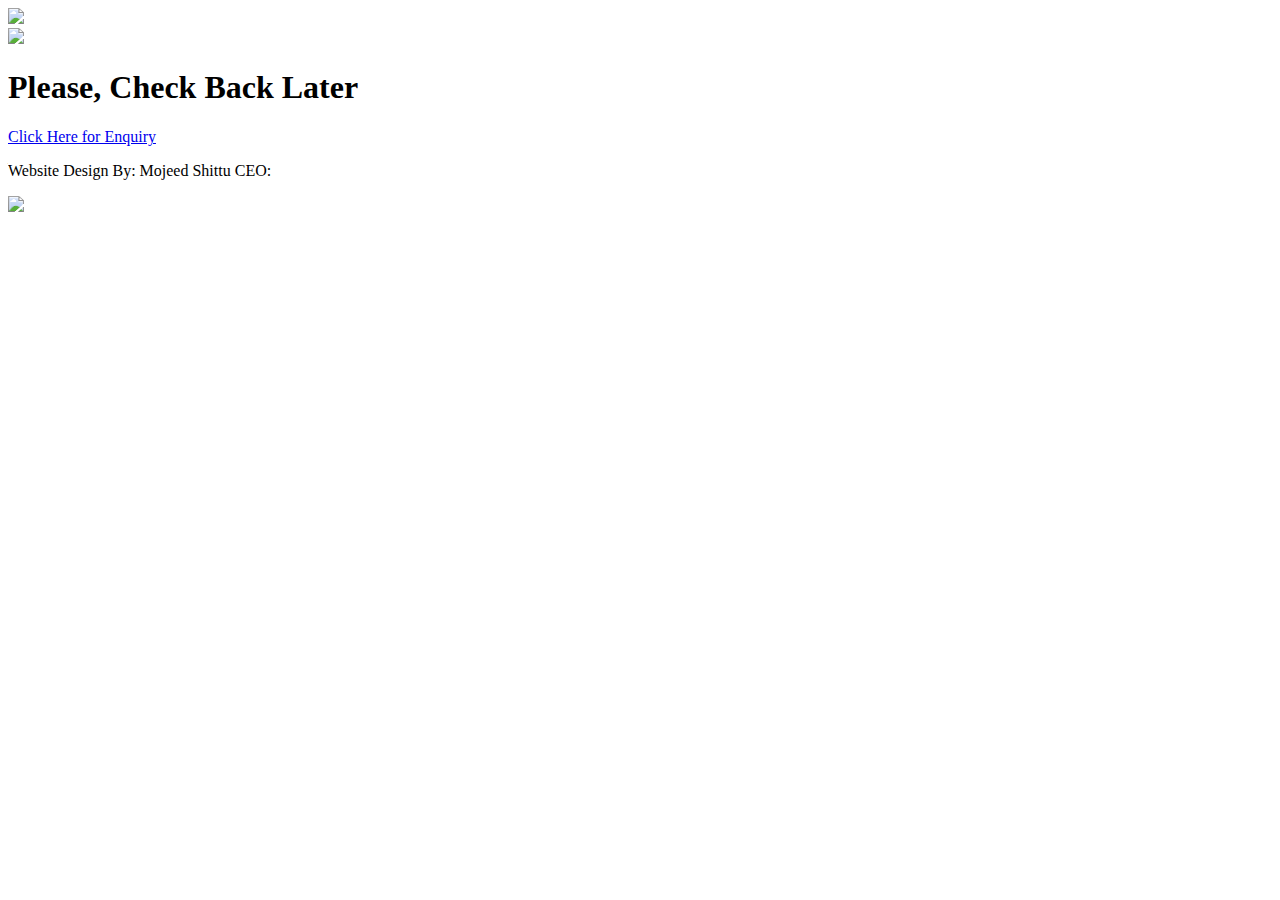
==== commit a5857bdd: "Update index.html" ====
--- a/index.html
+++ b/index.html
@@ -5,7 +5,7 @@
     <meta name="viewport" content="width=device-width, initial-scale=1.0">
     <title>AT-TANZEEL ISLAMIC CENTER</title>
 
-    <link rel="stylesheet" href="./css/construction.css">
+    <link rel="stylesheet" href="./css/index.css">
 
     <link rel="stylesheet" href="https://cdnjs.cloudflare.com/ajax/libs/font-awesome/6.2.1/css/all.min.css">
     <link rel="stylesheet" href="https://cdn.jsdelivr.net/npm/swiper@8/swiper-bundle.min.css"/>
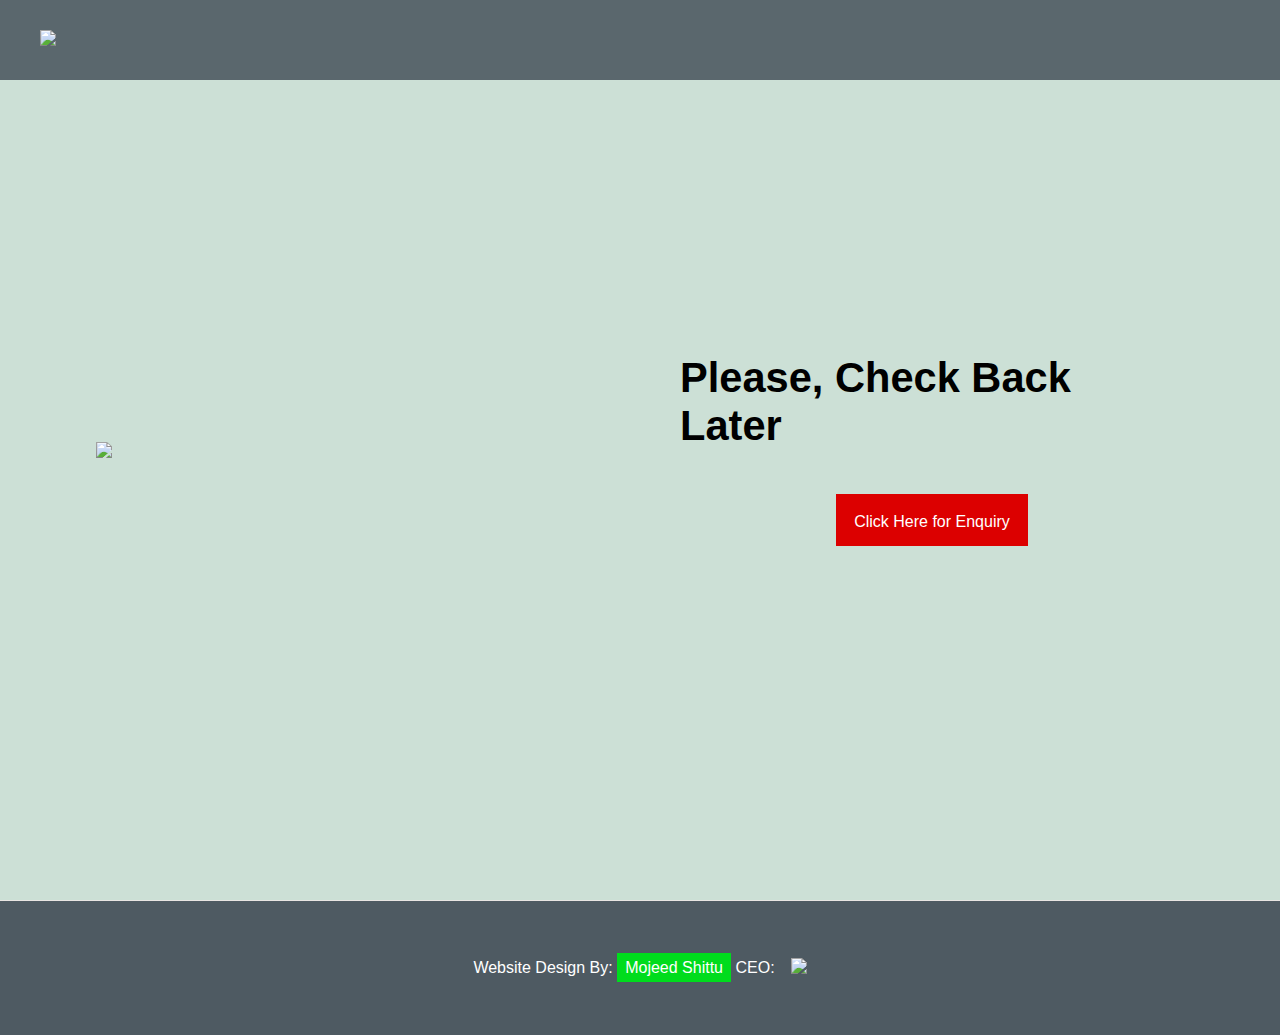
==== commit 008b2974: "Update index.html" ====
--- a/index.html
+++ b/index.html
@@ -5,7 +5,7 @@
     <meta name="viewport" content="width=device-width, initial-scale=1.0">
     <title>AT-TANZEEL ISLAMIC CENTER</title>
 
-    <link rel="stylesheet" href="./css/index.css">
+    <link rel="stylesheet" href="./css/style.css">
 
     <link rel="stylesheet" href="https://cdnjs.cloudflare.com/ajax/libs/font-awesome/6.2.1/css/all.min.css">
     <link rel="stylesheet" href="https://cdn.jsdelivr.net/npm/swiper@8/swiper-bundle.min.css"/>
--- a/css/style.css
+++ b/css/style.css
@@ -0,0 +1,575 @@
+:root {
+    --color_green:#006634;
+    --color_success:#00DC1D;
+    --color_warning:#FEB100;
+    --color_danger:#DC0000;
+    --color_sky:#6666FF;
+    --color_darkgrey:#4E5A62;
+    --color_lightgrey:#CCCCCC;
+    --color_lightgrey2:#E8E5E2;
+}
+
+* {
+    margin: 0;
+    padding: 0;
+    box-sizing: border-box;
+    text-decoration: none;
+}
+
+body {
+    background: var(--color_green);
+    width: 100%;
+    height: 100vh;
+    font-family: 'Segoe UI', Tahoma, Geneva, Verdana, sans-serif;
+}
+
+html {
+    scroll-behavior: smooth;
+}
+
+section {
+    width: 100%;
+    height: 100vh;
+    overflow: hidden; 
+    display: flex;
+    justify-content: center; 
+}
+
+.cover {
+    width: 100%;
+    height: 100%;
+    display: flex;
+    justify-content: center; 
+}
+
+.spacing {
+    height: 100%;
+    width: 85%;
+    overflow: hidden;
+    /* background: red; */
+}
+
+a {
+    color: white;
+}
+
+h1 {
+    font-size: 2.6rem;
+}
+
+h2 {
+    font-size: 2rem;
+}
+
+h3 {
+    font-size: 1.6rem;
+}
+
+h4 {
+    font-size: 1.3rem;
+}
+
+.btn{
+    width: 12rem;
+    padding: 16px 0;
+    text-align: center;
+    border: 1px solid var(--color_danger);
+    color: var(--color_danger);
+    position: relative;
+    transition: all 400ms ease;
+}
+
+.btn::before{
+    content: "Click Here for Enquiry";
+    width: 100%;
+    height: 100%;
+    background: var(--color_danger);
+    color: white;
+    position: absolute;
+    top: 0;
+    left: 0;
+    transition: all 400ms ease;
+    transform-origin: 0 0;
+    transition-timing-function: cubic-bezier(0.5, 1.6, 0.4, 0.7);
+    transform: scaleX(100%);
+    line-height: 53px;
+}
+.btn:hover::before{
+    transform: scaleX(0);
+}
+
+.btn1::before{
+    content: "View More";
+}
+
+.btn2{
+    background: white;
+    color: black;
+    padding: 18px 25px;
+    border: 1px solid transparent;
+    transition: all 400ms ease;
+}
+.btn2:hover{
+    background: transparent;
+    color: white;
+    border: 1px solid white;
+}
+
+/* **************************************** NAV BAR BEGINS **************************************** */
+
+.header {
+    background: rgba(78, 90, 98, 0.9);
+    width: 100%;
+    height: 5rem;
+    display: flex;
+    justify-content: space-between;
+    align-items: center;
+    padding-right: 4.25rem;
+    position: fixed;
+    top: 0;
+    left: 0;
+    z-index: 10000;
+}
+
+.header .logo {
+    background-image: url("logoback.png");
+    background-size: cover;
+    height: 100%;
+    display: flex;
+    align-items: center;
+    padding-left: 2.5rem;
+    width: 330px;
+}
+
+.header .logo img {
+    width: 12rem;
+    z-index: 1;
+}
+
+/* **************************************** WELCOME SECTION BEGINS **************************************** */
+
+section.welcome {
+    background-image: url("comp4.jpg");
+    background-size: cover;
+}
+
+.welcome .cover {
+    background: rgba(255, 255, 255, 0.8);
+}
+
+.welcome .cover .get-started {
+    display: grid;
+    grid-template-columns: 1fr 1fr;
+    gap: 5rem;
+    align-items: center;
+}
+
+.welcome .cover .get-started .image {
+    display: flex;
+    justify-content: center;
+} 
+
+.welcome .cover .get-started img {
+    width: 100%;
+    
+}
+
+.welcome .cover .get-started .message {
+    width: 100%;
+    display: flex;
+    flex-direction: column;
+    gap: 2rem;
+    align-items: center;
+}
+
+.welcome .cover .get-started .message h1{
+    margin-bottom: 0.8rem;
+}
+
+
+/* **************************************** FOOTER SECTION BEGINS **************************************** */
+
+section.footer{
+    background: var(--color_darkgrey);
+    height: 15vh;
+    color: white;
+    border-top: 1px solid var(--color_lightgrey2);
+    text-align: center;
+}
+
+.footer .spacing{
+    display: flex;
+    justify-content: center;
+    align-items: center;
+    gap: 1rem;
+}
+
+.footer span{
+    background: var(--color_success);
+    padding: 6px 8px;
+}
+
+.footer img{
+    width: 20rem;
+}
+
+.footer img:hover{
+    transition: all 400ms ease;
+    transform: translateX(0.5rem);
+}
+
+
+
+
+
+
+
+
+
+
+
+
+
+
+
+
+
+
+
+
+
+
+
+
+
+
+
+
+
+/* ************************************ MEDIA QUERIES (TABLETS) ************************************ */
+
+@media screen and (max-width: 1024px) {
+    h1 {
+        font-size: 2.2rem;
+    }
+
+    h2 {
+        font-size: 1.7rem;
+    }
+
+    h3 {
+        font-size: 1.4rem;
+    }
+
+    h4 {
+        font-size: 1.2rem;
+    }
+
+    section {
+        height: fit-content;
+    }
+
+    .spacing {
+        width: 90%;
+        margin: 5rem 0;
+    }
+
+    /* **************************************** NAV BAR BEGINS **************************************** */
+
+    .header .nav ul{
+        list-style-type: none;
+        display: flex;
+        flex-direction: column;
+        align-items: center;
+        gap: 0rem;
+        position: absolute;
+        top: 0;
+        right: -10rem;
+        background: white;
+        height: 100vh;
+        width: 10rem;
+    }
+
+    .header .nav ul li{
+        height: 4rem;
+        width: 100%;
+        text-align: center;
+    }
+
+    .header .nav ul li a{
+        display: block;
+        background-color: transparent;
+        color: black;
+        position: relative;
+        padding: 0.5rem 0;
+    }
+
+    .header .nav ul li a:hover{
+        border: 1px solid transparent;
+    }
+
+    .header .nav ul li a::before{
+        content: "Home";
+        background-color: var(--color_danger);
+        color: transparent;
+        width: 0.2rem;
+        height: 100%;
+        position: absolute;
+        top: 0;
+        left: 0;
+        transition: all 400ms ease;
+        display: flex;
+        align-items: center;
+        justify-content: center;
+    }
+
+    .header .nav ul li:nth-child(2) a::before{
+        content: "About";
+        background-color: var(--color_warning);
+    }
+
+    .header .nav ul li:nth-child(3) a::before{
+        content: "Gallery";
+        background-color: var(--color_success);
+    }
+
+    .header .nav ul li:last-child a::before{
+        content: "Login";
+        background-color: var(--color_sky);
+    }
+
+    .header .nav ul li a:hover::before{
+        width: 100%;
+        color: white;
+    }
+    
+    .header .nav ul li:nth-child(2) a,
+    .header .nav ul li:nth-child(3) a,
+    .header .nav ul li:last-child a{
+        background: transparent;
+    }
+
+/* **************************************** WELCOME SECTION BEGINS **************************************** */
+
+
+.welcome .cover .get-started img {
+    width: 110%;
+    
+}
+
+
+/* **************************************** CATEGORY SECTION BEGINS **************************************** */
+
+
+
+/* **************************************** ACTIVITIES SECTION BEGINS **************************************** */
+
+
+.activity .spacing .activities {
+    display: grid;
+    grid-template-columns: repeat(2, 1fr);
+    gap: 3rem;
+    align-items: center;
+    margin-bottom: 2.5rem;
+}
+
+/* **************************************** TESTIMONIAL SECTION BEGINS **************************************** */
+
+.testimonial .spacing .testimonials {
+    width: 70%;
+}
+
+.testimonial .spacing .testimonials > p{
+    font-size: 18px;
+}
+
+/* **************************************** CONTACT SECTION BEGINS **************************************** */
+
+.contact .spacing .links{
+    align-items: center;
+}
+
+.contact .spacing .location {
+    width: 440px;
+}
+
+.contact .spacing .location .address p {
+    font-size: 12px;
+}
+
+.contact .spacing .contacts {
+    height: 330px;
+}
+
+}
+
+
+
+
+
+
+
+
+
+
+
+
+
+
+
+
+
+/* ******************************* MEDIA QUERIES (PHONE) ************************************ */
+
+@media screen and (max-width: 600px) {
+
+    h1 {
+        font-size: 1.8rem;
+    }
+
+    section {
+        height: fit-content;
+    }
+
+    .spacing {
+        margin: 5rem 0;
+    }
+
+    /* **************************************** NAV BAR BEGINS **************************************** */
+
+    .header .logo {
+        padding-left: 1.8rem;
+        width: 300px;
+    }
+
+    .header .logo img {
+        width: 10rem;
+    }
+
+    /* **************************************** WELCOME SECTION BEGINS **************************************** */
+
+    .welcome .cover .get-started {
+        grid-template-columns: 1fr;
+        gap: 2rem;
+    }
+
+    .welcome .cover .get-started img {
+        width: 98%;
+    }
+
+    .welcome .cover .get-started .message {
+        text-align: center;
+        display: flex;
+        flex-direction: column;
+        align-items: center;
+    }
+
+    .welcome .cover .get-started .message p{
+        text-align: center;
+    }
+
+    /* **************************************** CATEGORY SECTION BEGINS **************************************** */
+
+    .category .spacing {
+        grid-template-columns: 1fr;
+        gap: 3rem;
+        
+    }
+
+    .category .spacing .message {
+        width: 100%;
+        text-align: center;
+    }
+
+    /* **************************************** ACTIVITIES SECTION BEGINS **************************************** */
+
+    .activity .spacing .activities {
+        grid-template-columns: 1fr;
+        
+    }
+
+    /* **************************************** TESTIMONIAL SECTION BEGINS **************************************** */
+
+    section.testimonial {
+        height: fit-content;
+    }
+
+    .testimonial .spacing .testimonials {
+        width: 90%;
+        margin-bottom: 5rem;
+    }
+
+    .testimonial .spacing .testimonials img{
+        width: 80px;
+    }
+
+    .testimonial .spacing .testimonials > p{
+        padding: 20px;
+        font-size: 16px;
+    }
+
+    /* **************************************** CONTACT SECTION BEGINS **************************************** */
+
+    section.contact{
+        height: fit-content;
+    }
+
+    .contact .spacing{
+        grid-template-columns: 1fr;
+        place-items: center;
+        
+    }
+
+    .contact .spacing .location {
+        width: 100%;
+    }
+
+    .contact .spacing .contacts {
+        width: 70%;
+    }
+
+    /* **************************************** FOOTER SECTION BEGINS **************************************** */
+    
+    section.footer{
+        height: fit-content;
+    }
+
+    .footer .spacing{
+        flex-direction: column;
+        margin: 1rem 0;
+        width: 100%;
+    }
+
+    .footer p{
+        font-size: 16px;
+    }
+
+    .footer img{
+        width: 16rem;
+    }
+
+
+}
+
+
+
+
+
+
+
+
+
+
+
+
+
+
+
+
+
+
+
+
+/* ************************************ MEDIA QUERIES (TABLETS) ************************************ */
+
+
